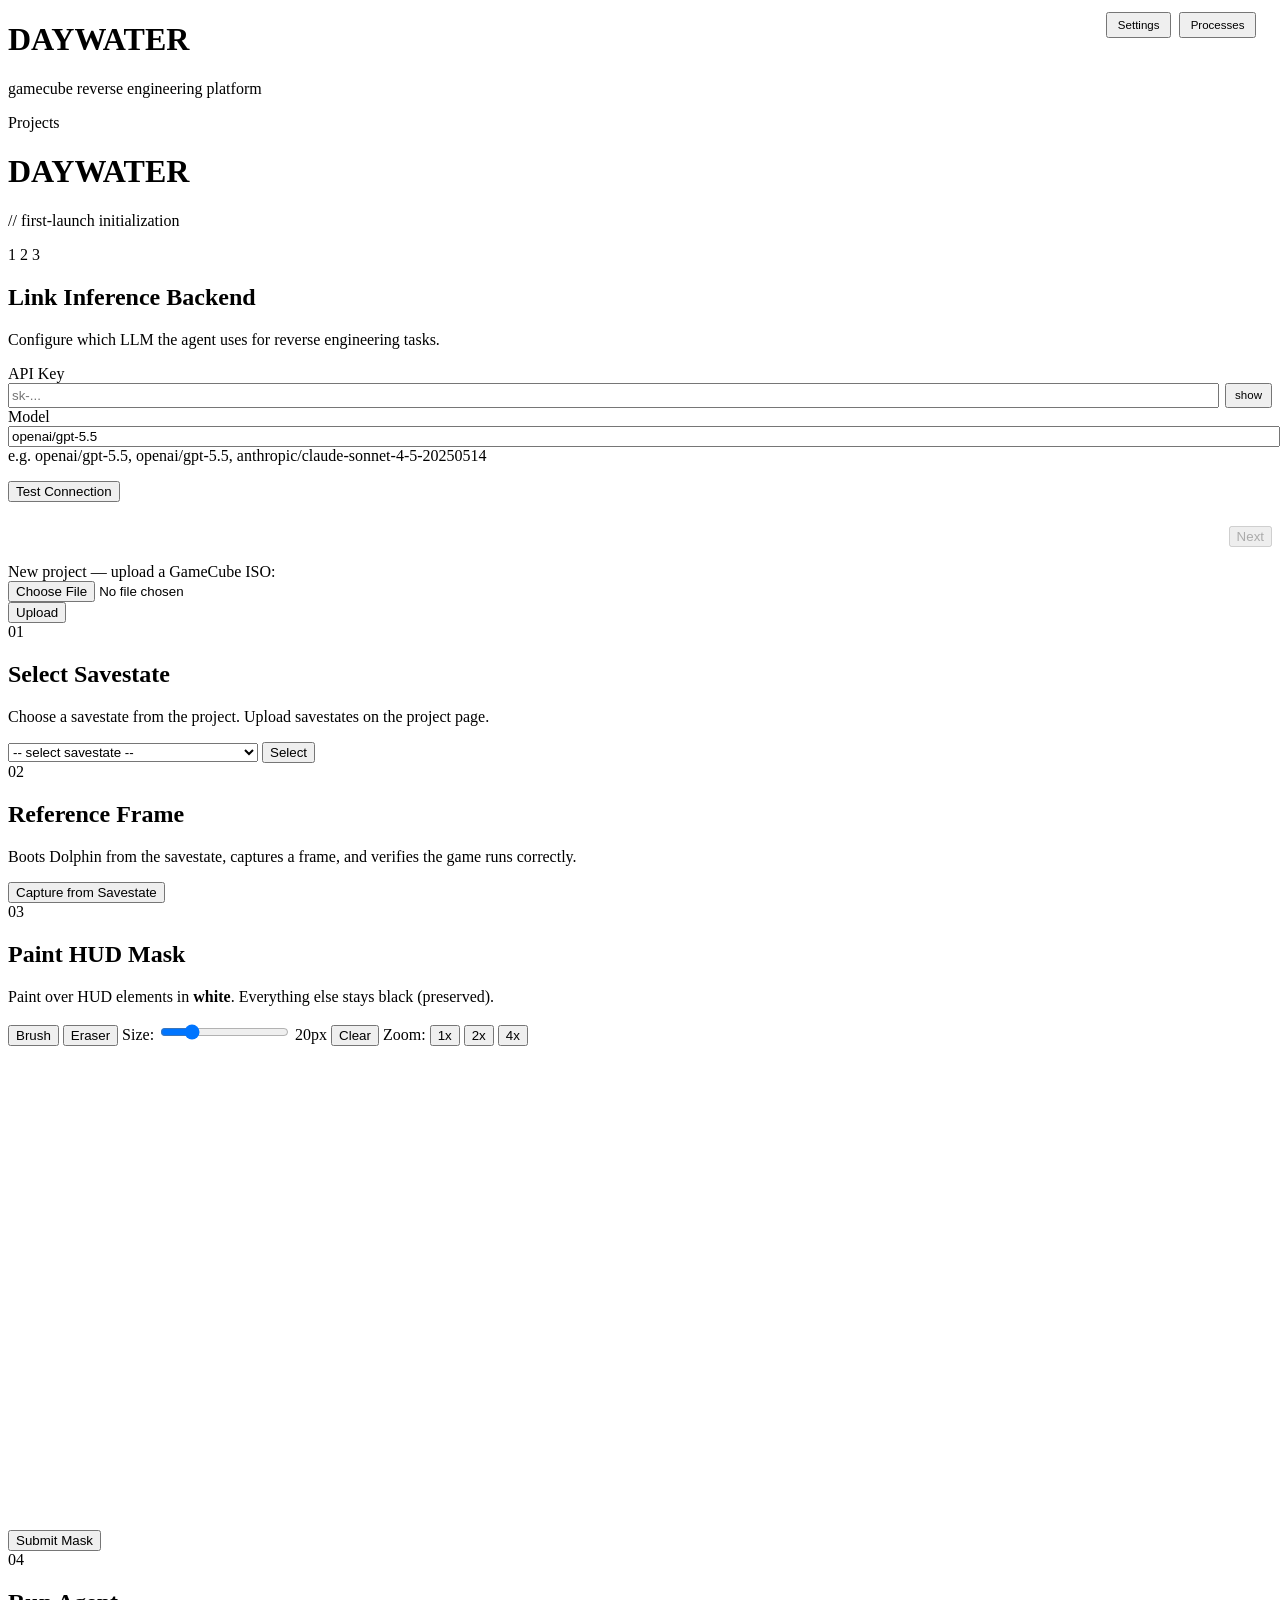
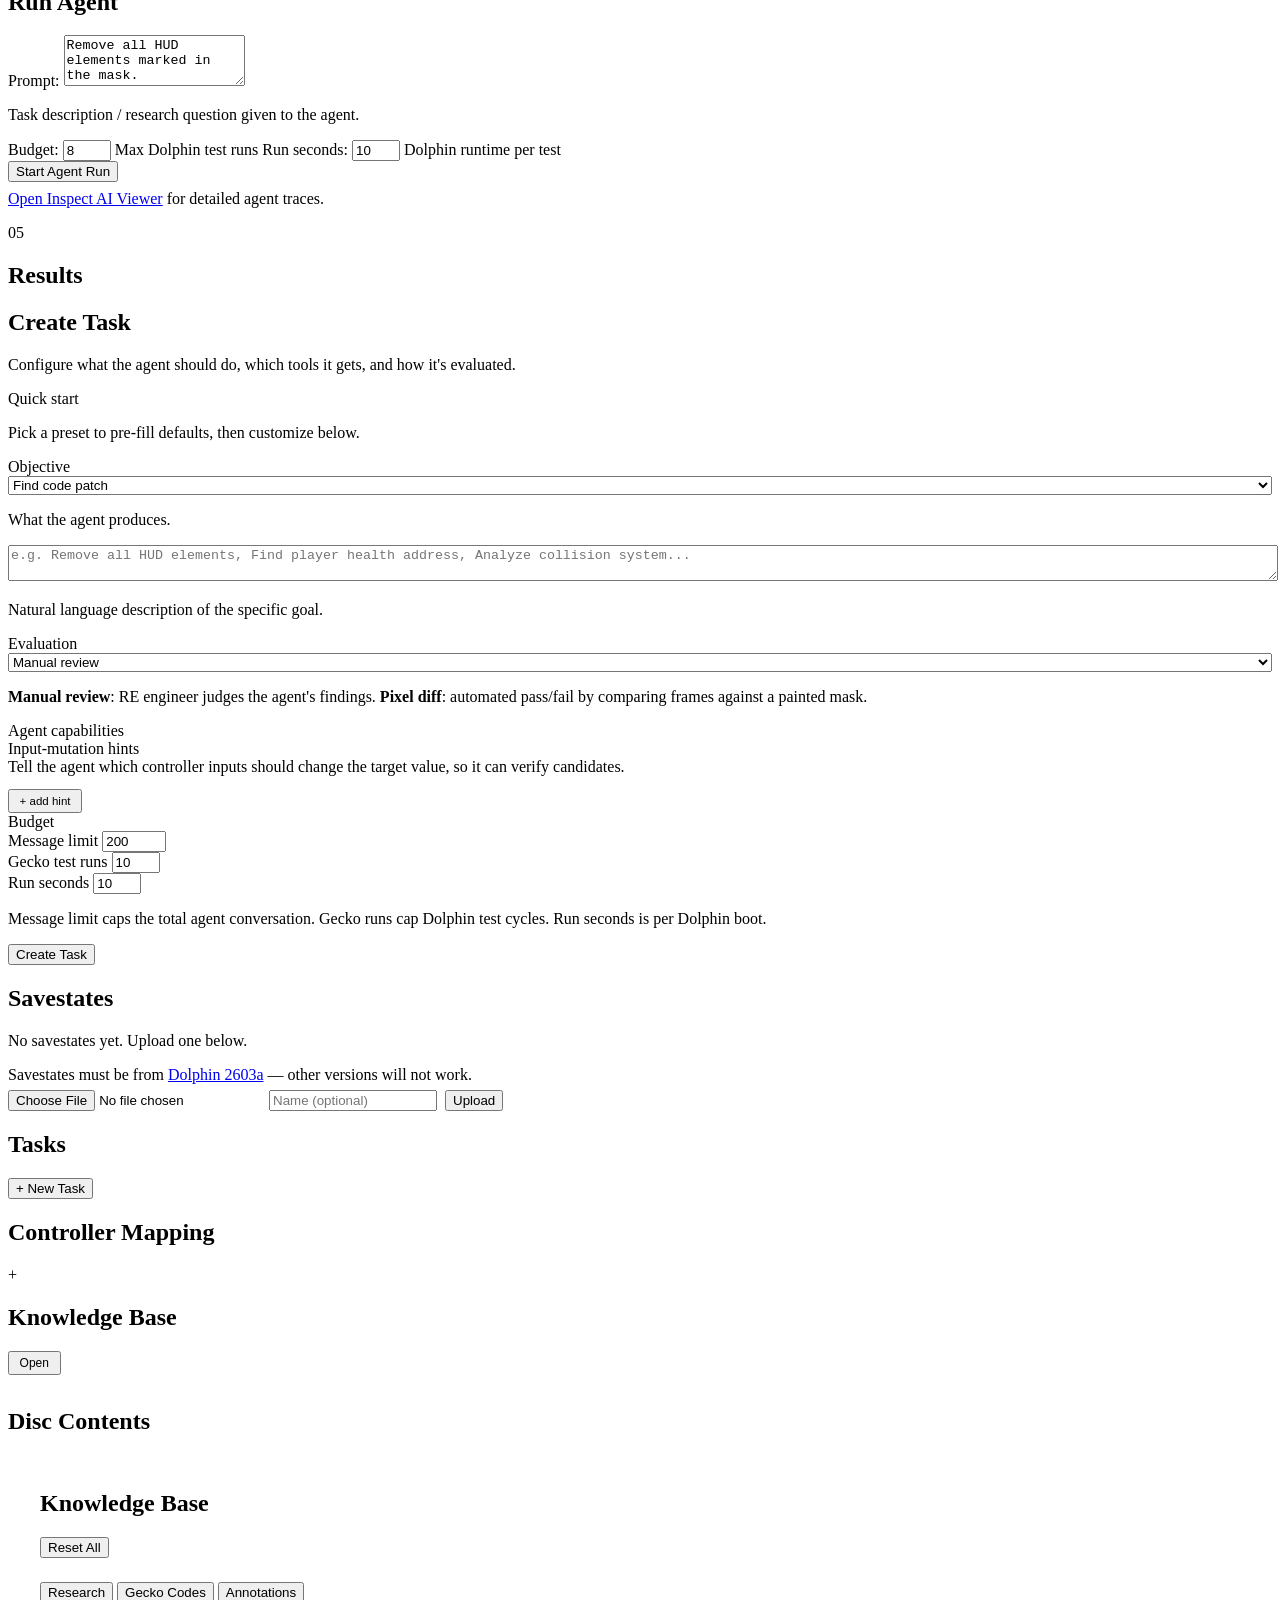
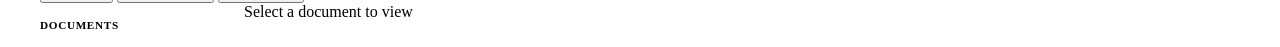
==== src/web/static/index.html @ fc5317c1 ":art: Make settings/processes globally accessible." ====
<!DOCTYPE html>
<html lang="en">
<head>
  <meta charset="UTF-8">
  <meta name="viewport" content="width=device-width, initial-scale=1.0">
  <title>DAYWATER</title>
  <link rel="stylesheet" href="/style.css">
</head>
<body>
  <!-- Global toolbar: always visible on all pages (z-index above fixed views) -->
  <div id="global-toolbar" style="position:fixed; top:0.75rem; right:1.5rem; z-index:200; display:flex; gap:0.5rem; align-items:center;">
    <div style="position:relative;">
      <button onclick="toggleSettingsPanel()" style="font-size:0.72rem; padding:0.3rem 0.6rem;">Settings</button>
      <div id="settings-panel" hidden style="position:absolute; right:0; top:100%; margin-top:0.5rem; width:380px; background:var(--surface); border:1px solid var(--border); padding:0.75rem; z-index:200; box-shadow:0 4px 12px rgba(0,0,0,0.4);">
        <div style="font-size:0.68rem; font-weight:600; color:var(--green-dim); text-transform:uppercase; letter-spacing:0.06em; margin-bottom:0.5rem;">Settings</div>
        <div style="margin-bottom:0.6rem;">
          <label style="font-size:0.75rem; display:block; margin-bottom:0.2rem;">OpenAI API Key</label>
          <div style="display:flex; gap:0.4rem;">
            <input type="password" id="settings-api-key" placeholder="sk-..." style="flex:1; font-family:inherit; font-size:0.78rem; background:var(--bg); color:var(--text); border:1px solid var(--border); padding:0.35rem 0.5rem;">
            <button onclick="toggleKeyVisibility()" id="key-vis-btn" style="font-size:0.68rem; padding:0.2rem 0.4rem;">show</button>
          </div>
          <div id="settings-key-status" style="font-size:0.68rem; color:var(--text-dim); margin-top:0.2rem;"></div>
        </div>
        <div style="margin-bottom:0.6rem;">
          <label style="font-size:0.75rem; display:block; margin-bottom:0.2rem;">Model</label>
          <input type="text" id="settings-model" placeholder="openai/gpt-5.5" style="width:100%; font-family:inherit; font-size:0.78rem; background:var(--bg); color:var(--text); border:1px solid var(--border); padding:0.35rem 0.5rem;">
          <div style="font-size:0.65rem; color:var(--text-dim); margin-top:0.15rem;">e.g. openai/gpt-5.5, anthropic/claude-sonnet-4-5-20250514</div>
        </div>
        <div style="display:flex; align-items:center; gap:0.5rem;">
          <button onclick="saveSettings()" style="font-size:0.72rem; padding:0.25rem 0.6rem;">Save</button>
          <span id="settings-saved" style="font-size:0.68rem; color:var(--green); margin-left:0.5rem;" hidden>saved</span>
          <span style="flex:1;"></span>
          <a href="#/setup" onclick="_setupComplete=true" style="font-size:0.65rem; color:var(--text-dim);">Re-run Setup</a>
        </div>
      </div>
    </div>
    <div style="position:relative;">
      <button onclick="toggleProcessPanel()" style="font-size:0.72rem; padding:0.3rem 0.6rem;">Processes</button>
      <div id="proc-panel" hidden style="position:absolute; right:0; top:100%; margin-top:0.5rem; width:420px; background:var(--surface); border:1px solid var(--border); padding:0.75rem; z-index:200; box-shadow:0 4px 12px rgba(0,0,0,0.4);">
        <div id="proc-list" style="font-size:0.78rem; max-height:300px; overflow-y:auto;"></div>
        <div style="margin-top:0.5rem; display:flex; gap:0.5rem;">
          <button onclick="refreshProcesses()" style="font-size:0.72rem; padding:0.2rem 0.5rem;">Refresh</button>
          <button onclick="killAllDolphins()" class="danger" style="font-size:0.72rem; padding:0.2rem 0.5rem;">Kill All</button>
        </div>
      </div>
    </div>
  </div>

  <header>
    <h1 style="cursor:pointer;" onclick="location.hash='#/'">DAYWATER</h1>
    <p class="subtitle">gamecube reverse engineering platform</p>
  </header>

  <main>
    <nav class="breadcrumb" id="breadcrumb"></nav>

    <!-- ═══════════════════════════════════════════════════════════════ -->
    <!-- VIEW: Setup Wizard                                             -->
    <!-- ═══════════════════════════════════════════════════════════════ -->
    <div id="view-setup" class="view">
      <div class="setup-container">
        <div class="setup-header">
          <h1 class="setup-title">DAYWATER</h1>
          <p class="setup-sub">// first-launch initialization</p>
        </div>

        <!-- Step indicators -->
        <div class="setup-steps-bar">
          <span class="setup-step-dot active" id="setup-dot-1">1</span>
          <span class="setup-step-line"></span>
          <span class="setup-step-dot" id="setup-dot-2">2</span>
          <span class="setup-step-line"></span>
          <span class="setup-step-dot" id="setup-dot-3">3</span>
        </div>

        <!-- Step 1: API Credentials -->
        <div id="setup-step-1" class="setup-step">
          <h2 class="setup-step-title">Link Inference Backend</h2>
          <p class="setup-step-desc">Configure which LLM the agent uses for reverse engineering tasks.</p>

          <div class="setup-field">
            <label class="setup-label">API Key</label>
            <div style="display:flex; gap:0.4rem;">
              <input type="password" id="setup-api-key" placeholder="sk-..." class="setup-input" style="flex:1;">
              <button onclick="toggleSetupKeyVis()" id="setup-key-vis" style="padding:0.3rem 0.5rem; font-size:0.72rem;">show</button>
            </div>
          </div>

          <div class="setup-field">
            <label class="setup-label">Model</label>
            <input type="text" id="setup-model" value="openai/gpt-5.5" class="setup-input" style="width:100%;">
            <span class="setup-field-hint">e.g. openai/gpt-5.5, openai/gpt-5.5, anthropic/claude-sonnet-4-5-20250514</span>
          </div>

          <div style="display:flex; gap:0.75rem; align-items:center; margin-top:1rem;">
            <button onclick="testSetupKey()" id="setup-test-btn">Test Connection</button>
            <span id="setup-test-result" class="setup-test-result"></span>
          </div>

          <div style="margin-top:1.5rem; display:flex; justify-content:flex-end;">
            <button onclick="goSetupStep(2)" id="setup-next-1" class="primary" disabled>Next</button>
          </div>
        </div>

        <!-- Step 2: Ghidra Initialization -->
        <div id="setup-step-2" class="setup-step" hidden>
          <h2 class="setup-step-title">Initialize Analysis Engine</h2>
          <p class="setup-step-desc">Start Ghidra's JVM and verify the analysis engine is ready. Watch the log below for progress.</p>

          <button onclick="startGhidraInit()" id="setup-ghidra-btn" class="primary" style="margin-bottom:0.75rem;">Initialize Ghidra</button>

          <div id="setup-ghidra-log" class="setup-terminal" hidden>
            <pre id="setup-ghidra-log-content"></pre>
          </div>

          <div id="setup-ghidra-progress" hidden style="margin-top:0.5rem;">
            <div class="progress-bar" style="height:3px;">
              <div class="progress-fill" id="setup-ghidra-progress-fill" style="width:0%;"></div>
            </div>
            <span id="setup-ghidra-phase" class="setup-phase-text"></span>
          </div>

          <div style="margin-top:1.5rem; display:flex; justify-content:flex-end;">
            <button onclick="goSetupStep(3)" id="setup-next-2" class="primary" disabled>Next</button>
          </div>
        </div>

        <!-- Step 3: Done -->
        <div id="setup-step-3" class="setup-step" hidden>
          <h2 class="setup-step-title">Ready</h2>
          <p class="setup-step-desc">Daywater is initialized. API key configured, Ghidra JVM running.</p>

          <div class="setup-done-summary">
            <div class="setup-done-row"><span class="setup-done-check">OK</span> API key configured</div>
            <div class="setup-done-row"><span class="setup-done-check">OK</span> Ghidra analysis engine initialized</div>
          </div>

          <button onclick="completeSetupWizard()" class="primary" style="margin-top:1.5rem; font-size:0.9rem; padding:0.5rem 2rem;">Enter Daywater</button>
        </div>
      </div>
    </div>

    <!-- ═══════════════════════════════════════════════════════════════ -->
    <!-- VIEW: Dashboard                                                -->
    <!-- ═══════════════════════════════════════════════════════════════ -->
    <div id="view-dashboard" class="view">
      <ul class="project-list" id="project-list"></ul>
      <div id="no-projects" class="empty-state" hidden>
        No projects yet. Upload an ISO to get started.
      </div>

      <div class="upload-form">
        <label>New project &mdash; upload a GameCube ISO:</label>
        <div class="file-pick">
          <input type="file" id="iso-input" accept=".iso,.nkit.iso,.rvz" onchange="onISOPicked(this)" />
          <span id="iso-filename" class="file-label"></span>
        </div>
        <button id="iso-upload-btn" onclick="uploadISO()">Upload</button>
        <div id="iso-progress" class="progress-bar" hidden>
          <div class="progress-fill"></div>
        </div>
        <div id="iso-progress-text" class="progress-text" hidden></div>
      </div>
    </div>

    <!-- ═══════════════════════════════════════════════════════════════ -->
    <!-- VIEW: Task wizard                                              -->
    <!-- ═══════════════════════════════════════════════════════════════ -->
    <div id="view-task" class="view">

      <!-- Step 1: Select Savestate -->
      <section id="step-savestate" class="step active">
        <div class="step-header">
          <span class="step-num">01</span>
          <h2>Select Savestate</h2>
          <span class="step-status" id="savestate-status"></span>
        </div>
        <div class="step-body">
          <p class="hint">Choose a savestate from the project. Upload savestates on the project page.</p>
          <select id="savestate-select" style="min-width:250px;">
            <option value="">-- select savestate --</option>
          </select>
          <button id="savestate-select-btn" onclick="selectSavestate()">Select</button>
          <div id="no-savestates-hint" class="hint" hidden style="color:var(--amber);">No savestates in this project. <a href="#" id="go-upload-savestate">Upload one first.</a></div>
        </div>
      </section>

      <!-- Step 2: Reference Frame -->
      <section id="step-screenshot" class="step locked">
        <div class="step-header">
          <span class="step-num">02</span>
          <h2>Reference Frame</h2>
          <span class="step-status" id="screenshot-status"></span>
        </div>
        <div class="step-body">
          <p class="hint">Boots Dolphin from the savestate, captures a frame, and verifies the game runs correctly.</p>
          <button onclick="captureFrame()" id="capture-btn">Capture from Savestate</button>
          <div id="capture-spinner" class="spinner" hidden>booting dolphin...</div>
        </div>
      </section>

      <!-- Step 3: Mask Painter -->
      <section id="step-mask" class="step locked">
        <div class="step-header">
          <span class="step-num">03</span>
          <h2>Paint HUD Mask</h2>
          <span class="step-status" id="mask-status"></span>
        </div>
        <div class="step-body">
          <p class="hint">Paint over HUD elements in <strong>white</strong>. Everything else stays black (preserved).</p>
          <div class="mask-toolbar">
            <button id="brush-btn" class="tool-btn active" onclick="setTool('brush')">Brush</button>
            <button id="eraser-btn" class="tool-btn" onclick="setTool('eraser')">Eraser</button>
            <label>Size: <input type="range" id="brush-size" min="4" max="80" value="20" oninput="updateBrushSize(this.value)"> <span id="brush-size-label">20</span>px</label>
            <button onclick="maskClear()">Clear</button>
            <span class="spacer"></span>
            <label>Zoom: </label>
            <button onclick="setZoom(1)" class="zoom-btn active" data-zoom="1">1x</button>
            <button onclick="setZoom(2)" class="zoom-btn" data-zoom="2">2x</button>
            <button onclick="setZoom(4)" class="zoom-btn" data-zoom="4">4x</button>
          </div>
          <div id="canvas-container">
            <canvas id="mask-canvas" width="640" height="480"></canvas>
          </div>
          <button id="submit-mask-btn" onclick="submitMask()">Submit Mask</button>
        </div>
      </section>

      <!-- Step 4: Run Agent -->
      <section id="step-run" class="step locked">
        <div class="step-header">
          <span class="step-num">04</span>
          <h2>Run Agent</h2>
          <span class="step-status" id="run-status"></span>
        </div>
        <div class="step-body">
          <div class="config-panel">
            <label>Prompt: <textarea id="hint-input" rows="3">Remove all HUD elements marked in the mask.</textarea></label>
            <p class="hint">Task description / research question given to the agent.</p>
            <div id="noclip-fields" hidden>
              <label>Objective: <textarea id="noclip-objective" rows="2">Create a Gecko code that enables noclip / freecam — the player must be able to fly freely in all three axes.</textarea></label>
              <p class="hint">What the agent should achieve. Game-specific context goes here.</p>
              <label>Expected controls: <textarea id="noclip-controls" rows="2">Look-direction flight: looking up + walking forward = fly upward. Or: dedicated L/R triggers for ascend/descend.</textarea></label>
              <p class="hint">Describe what noclip controls might look like in this game. Helps the agent understand the target behavior.</p>
            </div>
            <div class="config-row">
              <label>Budget: <input type="number" id="budget-input" value="8" min="1" max="20">
                <span class="field-hint">Max Dolphin test runs</span>
              </label>
              <label>Run seconds: <input type="number" id="run-seconds-input" value="10" min="5" max="60">
                <span class="field-hint">Dolphin runtime per test</span>
              </label>
            </div>
          </div>
          <button id="run-btn" onclick="startRun()" class="primary">Start Agent Run</button>
          <p class="hint" style="margin-top: 0.5rem;">
            <a id="inspect-link-inline" href="#" target="_blank">Open Inspect AI Viewer</a> for detailed agent traces.
          </p>
          <div id="event-log" hidden>
            <h3>Agent Log</h3>
            <pre id="event-log-content"></pre>
          </div>
        </div>
      </section>

      <!-- Step 5: Results -->
      <section id="step-results" class="step locked">
        <div class="step-header">
          <span class="step-num">05</span>
          <h2>Results</h2>
        </div>
        <div class="step-body">
          <div id="result-verdict" class="verdict"></div>
          <div id="result-details"></div>
          <pre id="result-gecko"></pre>
          <div class="btn-group">
            <button id="download-gecko-btn" onclick="downloadGecko()" hidden>Download Gecko Code</button>
            <a id="inspect-link" href="/inspect" target="_blank" hidden>Open Inspect AI Viewer</a>
          </div>
          <div id="result-frame-container" hidden>
            <h3>Result Frame</h3>
            <img id="result-frame" />
          </div>
        </div>
      </section>
    </div>
  </main>

  <!-- ═══════════════════════════════════════════════════════════════ -->
  <!-- VIEW: New Task Creator                                         -->
  <!-- ═══════════════════════════════════════════════════════════════ -->
  <div id="view-new-task" class="view">
    <nav class="breadcrumb" id="new-task-breadcrumb"></nav>
    <div class="ntc">
      <h2>Create Task</h2>
      <p class="ntc-subtitle">Configure what the agent should do, which tools it gets, and how it's evaluated.</p>

      <!-- Presets -->
      <div class="ntc-section">
        <span class="ntc-label">Quick start</span>
        <div class="preset-row" id="preset-buttons"></div>
        <p class="ntc-hint">Pick a preset to pre-fill defaults, then customize below.</p>
      </div>

      <!-- Goal + Target -->
      <div class="ntc-section">
        <span class="ntc-label">Objective</span>
        <div class="ntc-obj-row">
          <div>
            <select id="nt-goal-type" onchange="onGoalTypeChange()" style="width:100%;">
              <option value="find_code_patch">Find code patch</option>
              <option value="find_ram_address">Find RAM address</option>
              <option value="static_research">Static research</option>
            </select>
            <p class="ntc-hint">What the agent produces.</p>
          </div>
          <div>
            <textarea id="nt-target" rows="2" style="width:100%;" placeholder="e.g. Remove all HUD elements, Find player health address, Analyze collision system..."></textarea>
            <p class="ntc-hint">Natural language description of the specific goal.</p>
          </div>
        </div>
      </div>

      <!-- Evaluation -->
      <div class="ntc-section">
        <span class="ntc-label">Evaluation</span>
        <select id="nt-evaluation" onchange="syncCapabilities()" style="width:100%;">
          <option value="manual_review">Manual review</option>
          <option value="pixel_diff_mask">Pixel diff mask</option>
        </select>
        <p class="ntc-hint">
          <strong>Manual review</strong>: RE engineer judges the agent's findings.
          <strong>Pixel diff</strong>: automated pass/fail by comparing frames against a painted mask.
        </p>
      </div>

      <!-- Capabilities -->
      <div class="ntc-section">
        <span class="ntc-label">Agent capabilities</span>
        <div class="cap-grid" id="nt-capabilities"></div>
      </div>

      <!-- Input Mutation Hints -->
      <div class="ntc-section" id="nt-hints-section">
        <span class="ntc-label">Input-mutation hints</span>
        <p class="ntc-hint" style="margin-top:0; margin-bottom:0.5rem;">Tell the agent which controller inputs should change the target value, so it can verify candidates.</p>
        <div id="nt-hints-list"></div>
        <button onclick="addHintRow()" style="font-size:0.72rem; padding:0.25rem 0.6rem; margin-top:0.3rem;">+ add hint</button>
      </div>

      <!-- Budget -->
      <div class="ntc-section">
        <span class="ntc-label">Budget</span>
        <div class="budget-row">
          <div class="budget-field">
            <label>Message limit</label>
            <input type="number" id="nt-message-limit" value="200" min="50" max="1000">
          </div>
          <div class="budget-field">
            <label>Gecko test runs</label>
            <input type="number" id="nt-max-gecko" value="10" min="1" max="30">
          </div>
          <div class="budget-field">
            <label>Run seconds</label>
            <input type="number" id="nt-run-seconds" value="10" min="5" max="60">
          </div>
        </div>
        <p class="ntc-hint">Message limit caps the total agent conversation. Gecko runs cap Dolphin test cycles. Run seconds is per Dolphin boot.</p>
      </div>

      <!-- Errors + Submit -->
      <div id="nt-errors" style="color:var(--red); font-size:0.8rem; margin-bottom:0.5rem;" hidden></div>
      <button onclick="submitNewTask()" class="primary">Create Task</button>
    </div>
  </div>

  <!-- Project detail: full-page split layout -->
  <div id="view-project" class="view proj-page">
    <div class="proj-topbar">
      <nav class="breadcrumb" id="proj-breadcrumb"></nav>
      <div class="proj-info-row" id="project-info"></div>
      <div id="project-survey-status" class="proj-survey" hidden></div>
    </div>

    <div class="proj-columns">
      <!-- LEFT: Savestates -->
      <div class="proj-left">
        <div class="proj-panel-header">
          <h2>Savestates</h2>
        </div>

        <div class="proj-panel-body">
          <ul class="savestate-list" id="savestate-list"></ul>
          <div id="no-savestates" class="empty-state-sm">
            No savestates yet. Upload one below.
          </div>

          <!-- Savestate detail -->
          <div id="savestate-detail" class="ss-detail" hidden>
            <div class="ss-detail-top">
              <div class="ss-detail-meta">
                <div class="row"><span class="label">Name</span><input type="text" id="ss-detail-name" style="width:100%;" /></div>
                <div class="row" style="align-items:start;"><span class="label">Notes</span><textarea id="ss-detail-notes" rows="3" style="width:100%;"></textarea></div>
                <button onclick="saveSavestateNotes()" style="margin-top:0.5rem;">Save Notes</button>
              </div>
              <div class="ss-detail-screenshot">
                <img id="ss-detail-screenshot" style="max-width:280px; max-height:210px; border:1px solid var(--border); display:none;" />
                <button onclick="renderSavestateScreenshot()" id="ss-screenshot-btn">Render Screenshot</button>
                <div id="ss-screenshot-spinner" class="spinner" hidden>booting dolphin...</div>
              </div>
            </div>
            <span id="ss-detail-id" hidden></span>

            <div id="ss-findings-section" style="margin-top:0.75rem;" hidden>
              <div style="display:flex; align-items:center; gap:0.5rem; margin-bottom:0.4rem;">
                <h3 style="font-size:0.78rem; color:var(--text-dim); text-transform:uppercase; letter-spacing:0.06em; margin:0;">Findings</h3>
                <button class="danger" style="padding:0.1rem 0.4rem; font-size:0.65rem;" onclick="clearSavestateFindings()">Clear All</button>
              </div>
              <table class="kb-table" id="ss-findings-table"></table>
            </div>
            <div id="ss-no-findings" style="margin-top:0.5rem; color:var(--text-dim); font-size:0.78rem;">No findings for this savestate.</div>
          </div>

          <div class="ss-upload">
            <p class="hint" style="margin-bottom:0.4rem;">Savestates must be from <a href="https://dolphin-emu.org/download/release/2603a/" target="_blank">Dolphin 2603a</a> — other versions will not work.</p>
            <div style="display:flex; gap:0.5rem; align-items:center; flex-wrap:wrap;">
              <input type="file" id="savestate-file-input" accept=".s01,.s02,.s03,.s04,.s05,.s06,.s07,.s08,.sav" />
              <input type="text" id="savestate-name-input" placeholder="Name (optional)" style="width:160px;" />
              <button onclick="uploadProjectSavestate()">Upload</button>
            </div>
          </div>
        </div>
      </div>

      <!-- RIGHT: Tasks + Controller Mapping + KB -->
      <div class="proj-right">
        <div class="proj-panel-header">
          <h2>Tasks</h2>
          <button onclick="location.hash=`#/project/${currentProjectId}/new-task`">+ New Task</button>
        </div>

        <div class="proj-panel-body">
          <ul class="task-list" id="task-list"></ul>
          <div id="no-tasks" class="empty-state-sm" hidden>
            No tasks yet.
          </div>

          <!-- Controller Mapping (collapsible) -->
          <div class="proj-section">
            <div class="proj-section-header" onclick="toggleSection('ctrl-map-content')">
              <h2>Controller Mapping</h2>
              <span class="toggle-icon" id="ctrl-map-content-icon">+</span>
            </div>
            <div id="ctrl-map-content" class="proj-section-body" hidden>
              <p class="hint" style="margin-bottom:0.5rem;">What each GC input does in this game. Used by runtime tasks.</p>
              <div class="ctrl-map-grid" id="ctrl-map-grid"></div>
              <button onclick="saveControllerMapping()" style="margin-top:0.5rem;">Save Mapping</button>
            </div>
          </div>

          <!-- Knowledge Base -->
          <div class="proj-section">
            <div class="proj-section-header">
              <h2>Knowledge Base</h2>
              <button onclick="location.hash=`#/project/${currentProjectId}/knowledge`" style="padding:0.2rem 0.6rem; font-size:0.75rem;">Open</button>
            </div>
            <div id="kb-summary" style="padding:0.4rem 0; font-size:0.8rem; color:var(--text-dim);"></div>
          </div>

          <!-- Disc Contents (always visible) -->
          <div class="proj-section">
            <div class="proj-section-header">
              <h2>Disc Contents</h2>
            </div>
            <div id="disc-contents" class="proj-section-body">
              <div id="disc-summary" style="font-size:0.78rem; color:var(--text-dim); margin-bottom:0.6rem;"></div>
              <div id="disc-tree" class="dc-tree"></div>
            </div>
          </div>

        </div>
      </div>
    </div>
  </div>

  <!-- Knowledge Base: outside <main> to fill full viewport -->
  <div id="view-knowledge" class="view">
    <div style="padding:1rem 1.5rem 0.75rem 2rem; border-bottom:1px solid var(--border); flex-shrink:0;">
      <nav class="breadcrumb" id="kb-breadcrumb"></nav>
      <div class="section-header">
        <h2>Knowledge Base</h2>
        <button class="danger" id="kb-reset-btn" onclick="resetKnowledge()">Reset All</button>
      </div>
    </div>

    <div style="padding:0.75rem 1.5rem 0 2rem; flex-shrink:0; border-bottom:1px solid var(--border);">
      <button class="kb-tab active" onclick="switchKbTab('research')" id="kb-tab-research">Research</button>
      <button class="kb-tab" onclick="switchKbTab('gecko-codes')" id="kb-tab-gecko-codes">Gecko Codes</button>
      <button class="kb-tab" onclick="switchKbTab('annotations')" id="kb-tab-annotations">Annotations</button>
    </div>

    <div id="kb-panel-research" class="kb-panel">
      <div style="display:flex; flex-direction:row; height:100%; overflow:hidden; margin:0 1rem;">
        <div style="width:220px; min-width:220px; border-right:1px solid var(--border); background:var(--surface); overflow-y:auto; flex-shrink:0; padding-top:0.5rem;">
          <div style="padding:0.5rem 1rem; font-size:0.7rem; font-weight:600; color:var(--text-dim); text-transform:uppercase; letter-spacing:0.06em; border-bottom:1px solid var(--border); background:var(--bg);">Documents</div>
          <div id="kb-file-list"></div>
        </div>
        <div style="flex:1; min-width:0; display:flex; flex-direction:column; overflow:hidden;">
          <div id="kb-doc-empty" class="kb-content-empty">Select a document to view</div>
          <div id="kb-doc-view" style="display:none; flex-direction:column; height:100%; overflow:hidden;">
            <div style="padding:0.6rem 1.5rem; border-bottom:1px solid var(--border); background:var(--surface);">
              <span id="kb-doc-name" class="kb-doc-name"></span>
            </div>
            <div id="kb-doc-content" style="flex:1; padding:1.2rem 2rem; font-size:0.82rem; color:var(--text); overflow-y:auto; white-space:pre-wrap; word-wrap:break-word; overflow-wrap:break-word; line-height:1.7; margin:0; background:var(--bg); font-family:inherit;"></div>
          </div>
        </div>
      </div>
    </div>

    <div id="kb-panel-gecko-codes" class="kb-panel" hidden>
      <div style="display:flex; flex-direction:row; height:100%; overflow:hidden; margin:0 1rem;">
        <div style="width:220px; min-width:220px; border-right:1px solid var(--border); background:var(--surface); overflow-y:auto; flex-shrink:0; padding-top:0.5rem;">
          <div style="padding:0.5rem 1rem; font-size:0.7rem; font-weight:600; color:var(--text-dim); text-transform:uppercase; letter-spacing:0.06em; border-bottom:1px solid var(--border); background:var(--bg);">Saved Codes</div>
          <div id="gcc-file-list"></div>
        </div>
        <div style="flex:1; min-width:0; display:flex; flex-direction:column; overflow:hidden;">
          <div id="gcc-empty" class="kb-content-empty">Select a Gecko code to view</div>
          <div id="gcc-view" style="display:none; flex-direction:column; height:100%; overflow:hidden;">
            <div style="padding:0.6rem 1.5rem; border-bottom:1px solid var(--border); background:var(--surface);">
              <span id="gcc-name" class="kb-doc-name"></span>
            </div>
            <div id="gcc-description" style="padding:0.8rem 1.5rem; font-size:0.82rem; color:var(--text); border-bottom:1px solid var(--border); background:var(--surface); line-height:1.6; white-space:pre-wrap;"></div>
            <div id="gcc-content" style="flex:1; padding:1.2rem 2rem; font-size:0.82rem; color:var(--text); overflow-y:auto; white-space:pre; word-wrap:break-word; line-height:1.7; background:var(--bg); font-family:'Fira Code',monospace;"></div>
          </div>
        </div>
      </div>
    </div>

    <div id="kb-panel-annotations" class="kb-panel" hidden>
      <div style="padding: 1.5rem;">
        <div id="kb-findings" class="kb-section" hidden>
          <h3 class="kb-heading">Findings</h3>
          <table class="kb-table" id="kb-findings-table"></table>
        </div>
        <div id="kb-renames" class="kb-section" hidden>
          <h3 class="kb-heading">Function Renames</h3>
          <table class="kb-table" id="kb-renames-table"></table>
        </div>
        <div id="kb-notes" class="kb-section" hidden>
          <h3 class="kb-heading">Notes</h3>
          <table class="kb-table" id="kb-notes-table"></table>
        </div>
        <div id="kb-annotations-empty" class="empty-state">No annotations yet.</div>
      </div>
    </div>
  </div>

  <script src="/mask-painter.js"></script>
  <script>
    // ── State ──────────────────────────────────────────────────────── //
    let currentProjectId = null;
    let currentTaskId = null;
    let eventSource = null;
    let surveyComplete = false;
    let maskSubmitted = false;
    const inspectUrl = 'http://' + window.location.hostname + ':7575';

    document.querySelectorAll('#inspect-link-inline, #inspect-link').forEach(el => {
      el.href = inspectUrl;
    });

    // ── Router ─────────────────────────────────────────────────────── //

    let _setupComplete = null; // null = not checked yet

    function router() {
      const hash = location.hash || '#/';
      document.querySelectorAll('.view').forEach(v => v.classList.remove('active'));

      // Force setup wizard if not completed
      if (_setupComplete === false && hash !== '#/setup') {
        location.hash = '#/setup';
        return;
      }

      if (hash === '#/setup') {
        document.getElementById('view-setup').classList.add('active');
        return;
      }

      const projectMatch = hash.match(/^#\/project\/([a-f0-9]+)$/);
      const taskMatch = hash.match(/^#\/project\/([a-f0-9]+)\/task\/([a-f0-9]+)$/);
      const knowledgeMatch = hash.match(/^#\/project\/([a-f0-9]+)\/knowledge$/);
      const newTaskMatch = hash.match(/^#\/project\/([a-f0-9]+)\/new-task$/);

      if (newTaskMatch) {
        currentProjectId = newTaskMatch[1];
        currentTaskId = null;
        document.getElementById('view-new-task').classList.add('active');
        loadNewTaskPage();
      } else if (taskMatch) {
        currentProjectId = taskMatch[1];
        currentTaskId = taskMatch[2];
        document.getElementById('view-task').classList.add('active');
        loadTask();
      } else if (knowledgeMatch) {
        currentProjectId = knowledgeMatch[1];
        currentTaskId = null;
        document.getElementById('view-knowledge').classList.add('active');
        loadKnowledgePage();
      } else if (projectMatch) {
        currentProjectId = projectMatch[1];
        currentTaskId = null;
        document.getElementById('view-project').classList.add('active');
        loadProject();
      } else {
        currentProjectId = null;
        currentTaskId = null;
        document.getElementById('view-dashboard').classList.add('active');
        loadDashboard();
      }
    }

    window.addEventListener('hashchange', router);

    // ── Helpers ─────────────────────────────────────────────────────── //

    function setBreadcrumb(parts) {
      const el = document.getElementById('breadcrumb');
      el.innerHTML = parts.map((p, i) => {
        if (i < parts.length - 1) {
          return `<a href="${p.href}">${p.text}</a><span class="sep">/</span>`;
        }
        return `<span>${p.text}</span>`;
      }).join('');
    }

    function unlockStep(id) {
      const el = document.getElementById(id);
      el.classList.remove('locked');
      el.classList.add('active');
    }

    function completeStep(id, text) {
      const el = document.getElementById(id);
      el.classList.add('completed');
      const status = el.querySelector('.step-status');
      if (status && text) status.textContent = text;
    }

    function freezeTask() {
      // Make all interactive elements in the task view read-only
      document.querySelectorAll('#view-task button:not(.danger)').forEach(el => {
        if (el.closest('#step-results')) return; // keep result buttons
        if (el.closest('.breadcrumb')) return;
        if (el.textContent.trim() === 'Open') return; // keep KB link
        el.hidden = true;
      });
      document.querySelectorAll('#view-task input, #view-task textarea, #view-task select').forEach(el => {
        el.disabled = true;
      });
      document.querySelectorAll('#view-task .mask-toolbar').forEach(el => el.hidden = true);
      if (typeof setMaskReadOnly === 'function') setMaskReadOnly(true);
    }

    function resetSteps() {
      document.querySelectorAll('#view-task .step').forEach(s => {
        s.classList.remove('completed', 'active');
        s.classList.add('locked');
        const st = s.querySelector('.step-status');
        if (st) st.textContent = '';
      });
      // Reset noclip field visibility
      document.getElementById('noclip-fields').hidden = true;
      const hintLabel = document.getElementById('hint-input').parentElement;
      hintLabel.hidden = false;
      hintLabel.nextElementSibling.hidden = false;
      // Reset step visibility
      document.getElementById('step-savestate').hidden = false;
      document.getElementById('step-screenshot').hidden = false;
      document.getElementById('step-mask').hidden = false;
      surveyComplete = false;
      maskSubmitted = false;
    }

    async function api(method, path, body, isFile) {
      const opts = { method };
      if (isFile) {
        opts.body = body;
      } else if (body) {
        opts.headers = { 'Content-Type': 'application/json' };
        opts.body = JSON.stringify(body);
      }
      const res = await fetch(path, opts);
      if (!res.ok) {
        const err = await res.json().catch(() => ({ detail: res.statusText }));
        throw new Error(err.detail || JSON.stringify(err));
      }
      return res.json();
    }

    function timeAgo(ts) {
      const d = Date.now() / 1000 - ts;
      if (d < 60) return 'just now';
      if (d < 3600) return Math.floor(d / 60) + 'm ago';
      if (d < 86400) return Math.floor(d / 3600) + 'h ago';
      return Math.floor(d / 86400) + 'd ago';
    }

    // ── Dashboard ──────────────────────────────────────────────────── //

    async function loadDashboard() {
      setBreadcrumb([{ text: 'Projects', href: '#/' }]);

      try {
        const projects = await api('GET', '/api/projects');
        const list = document.getElementById('project-list');
        const empty = document.getElementById('no-projects');

        if (!projects.length) {
          list.innerHTML = '';
          empty.hidden = false;
          return;
        }

        empty.hidden = true;
        list.innerHTML = projects.map(p => {
          const survey = p.survey_complete
            ? `<span class="status-tag ready">${p.survey_binaries_done} binaries</span>`
            : `<span class="status-tag analyzing">analyzing...</span>`;
          return `<li onclick="location.hash='#/project/${p.project_id}'" style="cursor:pointer;">
            <span class="cursor">&gt;</span>
            <span class="game-id">${p.name || p.game_id || '...'}</span>
            <span class="meta">${p.iso_sha1 ? p.iso_sha1.slice(0, 8) : ''} &middot; ${timeAgo(p.created_at)}</span>
            ${survey}
            <button class="danger delete-btn" onclick="event.stopPropagation(); deleteProject('${p.project_id}')">x</button>
          </li>`;
        }).join('');
      } catch (e) {
        console.error('Failed to load projects:', e);
      }
    }

    async function deleteProject(pid) {
      if (!confirm('Delete this project and all its tasks?')) return;
      try {
        await api('DELETE', `/api/projects/${pid}`);
        loadDashboard();
      } catch (e) {
        alert('Delete failed: ' + e.message);
      }
    }

    async function deleteTask(tid) {
      if (!confirm('Delete this task?')) return;
      try {
        await api('DELETE', `/api/projects/${currentProjectId}/tasks/${tid}`);
        loadProject();
      } catch (e) {
        alert('Delete failed: ' + e.message);
      }
    }

    // ── ISO Upload (creates project) ───────────────────────────────── //

    function onISOPicked(input) {
      const label = document.getElementById('iso-filename');
      if (input.files.length) {
        const f = input.files[0];
        label.textContent = `${f.name} (${(f.size / 1e6).toFixed(0)} MB)`;
      } else {
        label.textContent = '';
      }
    }

    async function uploadISO() {
      const input = document.getElementById('iso-input');
      if (!input.files.length) return alert('Select an ISO file first');

      const file = input.files[0];

      // Create project.
      const { project_id } = await api('POST', '/api/projects');

      const form = new FormData();
      form.append('file', file);

      const btn = document.getElementById('iso-upload-btn');
      btn.disabled = true;

      const progress = document.getElementById('iso-progress');
      const progressText = document.getElementById('iso-progress-text');
      progress.hidden = false;
      progressText.hidden = false;

      try {
        await new Promise((resolve, reject) => {
          const xhr = new XMLHttpRequest();
          xhr.open('POST', `/api/projects/${project_id}/upload/iso`);

          xhr.upload.onprogress = (e) => {
            if (e.lengthComputable) {
              const pct = (e.loaded / e.total) * 100;
              progress.querySelector('.progress-fill').style.width = pct + '%';
              const mb = (e.loaded / 1e6).toFixed(0);
              const total = (e.total / 1e6).toFixed(0);
              progressText.textContent = `uploading: ${mb} / ${total} MB (${pct.toFixed(0)}%)`;
            }
          };
          xhr.upload.onload = () => {
            progress.querySelector('.progress-fill').style.width = '100%';
            progressText.textContent = 'hashing ISO (SHA-1)...';
            progressText.classList.add('spinner');
          };
          xhr.onload = () => {
            if (xhr.status >= 200 && xhr.status < 300) {
              resolve(JSON.parse(xhr.responseText));
            } else {
              reject(new Error(xhr.responseText));
            }
          };
          xhr.onerror = () => reject(new Error('Upload failed'));
          xhr.send(form);
        });

        // Navigate to the new project.
        location.hash = `#/project/${project_id}`;
      } catch (e) {
        alert('ISO upload failed: ' + e.message);
        progressText.textContent = 'upload failed';
      } finally {
        btn.disabled = false;
        progress.hidden = true;
        progressText.hidden = true;
        progress.querySelector('.progress-fill').style.width = '0%';
        input.value = '';
        document.getElementById('iso-filename').textContent = '';
      }
    }

    // ── Project detail ─────────────────────────────────────────────── //

    async function loadProject() {
      _discContentsLoaded = false;
      // Close any SSE stream from a previous project's survey
      if (_surveyES) { _surveyES.close(); _surveyES = null; }
      const surveyEl = document.getElementById('project-survey-status');
      if (surveyEl) { surveyEl.hidden = true; surveyEl.innerHTML = ''; }
      // Clear stale disc contents from previous project (will be reloaded)
      const dcTree = document.getElementById('disc-tree');
      if (dcTree) { dcTree.innerHTML = ''; }
      // Use the project-local breadcrumb
      const projBc = document.getElementById('proj-breadcrumb');
      projBc.innerHTML = [
        { text: 'Projects', href: '#/' },
        { text: '...', href: `#/project/${currentProjectId}` },
      ].map((p, i, arr) => {
        if (i < arr.length - 1) return `<a href="${p.href}">${p.text}</a><span class="sep">/</span>`;
        return `<span>${p.text}</span>`;
      }).join('');

      try {
        const p = await api('GET', `/api/projects/${currentProjectId}`);

        projBc.innerHTML = [
          { text: 'Projects', href: '#/' },
          { text: p.name || p.game_id || currentProjectId, href: `#/project/${currentProjectId}` },
        ].map((part, i, arr) => {
          if (i < arr.length - 1) return `<a href="${part.href}">${part.text}</a><span class="sep">/</span>`;
          return `<span>${part.text}</span>`;
        }).join('');

        const info = document.getElementById('project-info');
        const surveyText = p.survey_complete
          ? `<span class="proj-tag green">${p.survey_binaries_done} binaries</span>`
          : `<span class="proj-tag amber">analyzing ${p.survey_binaries_done || 0}/${p.survey_binaries_total || '?'}</span>`;

        const displayName = p.name || p.game_id;
        info.innerHTML = `
          <span class="proj-game-id proj-name-editable" onclick="editProjectName(this)" title="Click to rename">${displayName}</span>
          <span class="proj-meta">${p.game_id}</span>
          <span class="proj-meta">${p.iso_sha1 ? p.iso_sha1.slice(0, 12) : ''}</span>
          <span class="proj-meta">${p.iso_size ? (p.iso_size / 1e6).toFixed(0) + ' MB' : ''}</span>
          ${surveyText}
        `;

        // Poll survey if not complete.
        if (!p.survey_complete) {
          pollProjectSurvey();
        }

        // Load savestates.
        loadSavestates();

        // Load disc contents (always visible).
        loadDiscContents();

        // Load controller mapping.
        loadControllerMapping();

        // Load tasks.
        const tasks = await api('GET', `/api/projects/${currentProjectId}/tasks`);
        const list = document.getElementById('task-list');
        const empty = document.getElementById('no-tasks');

        if (!tasks.length) {
          list.innerHTML = '';
          empty.hidden = false;
          return;
        }

        empty.hidden = true;
        list.innerHTML = tasks.map(t => {
          let verdict = '';
          if (t.result_verdict === 'PASS') verdict = '<span class="verdict-pass">PASS</span>';
          else if (t.result_verdict === 'FAIL') verdict = '<span class="verdict-fail">FAIL</span>';
          const taskLabel = (t.preset || t.goal_type || 'task').replace(/_/g, ' ');
          return `<li onclick="location.hash='#/project/${currentProjectId}/task/${t.task_id}'">
            <span class="cursor">&gt;</span>
            <span class="task-type">${taskLabel}</span>
            <span class="task-state">${t.state}</span>
            <span class="task-time">${timeAgo(t.created_at)}</span>
            ${verdict}
            <button class="danger delete-btn" onclick="event.stopPropagation(); deleteTask('${t.task_id}')">x</button>
          </li>`;
        }).join('');

        // Show KB summary
        try {
          const kb = await api('GET', `/api/projects/${currentProjectId}/knowledge`);
          const res = await api('GET', `/api/projects/${currentProjectId}/research`);
          const gcc = await api('GET', `/api/projects/${currentProjectId}/gecko-codes`);
          const counts = [];
          if (kb.findings.length) counts.push(`${kb.findings.length} findings`);
          if (kb.renames.length) counts.push(`${kb.renames.length} renames`);
          if (res.docs.length) counts.push(`${res.docs.length} research docs`);
          if (gcc.codes.length) counts.push(`${gcc.codes.length} gecko codes`);
          document.getElementById('kb-summary').textContent = counts.length
            ? counts.join(' · ')
            : 'No knowledge yet';
        } catch { document.getElementById('kb-summary').textContent = ''; }
      } catch (e) {
        console.error('Failed to load project:', e);
      }
    }

    // ── Knowledge Base Page ──────────────────────────────────────────── //

    async function loadKnowledgePage() {
      const p = await api('GET', `/api/projects/${currentProjectId}`);
      // Use the KB-local breadcrumb (inside the fullscreen view)
      const kbBc = document.getElementById('kb-breadcrumb');
      kbBc.innerHTML = [
        { text: 'Projects', href: '#/' },
        { text: p.game_id || currentProjectId, href: `#/project/${currentProjectId}` },
        { text: 'knowledge' },
      ].map((part, i, arr) => {
        if (i < arr.length - 1) return `<a href="${part.href}">${part.text}</a><span class="sep">/</span>`;
        return `<span>${part.text}</span>`;
      }).join('');
      switchKbTab('research');
      loadKbResearch();
      loadKbGeckoCodes();
      loadKbAnnotations();
    }

    function switchKbTab(tab) {
      document.querySelectorAll('.kb-tab').forEach(t => t.classList.remove('active'));
      document.querySelectorAll('.kb-panel').forEach(p => p.hidden = true);
      document.getElementById(`kb-tab-${tab}`).classList.add('active');
      document.getElementById(`kb-panel-${tab}`).hidden = false;
    }

    async function loadKbResearch() {
      try {
        const res = await api('GET', `/api/projects/${currentProjectId}/research`);
        const listEl = document.getElementById('kb-file-list');

        // Show auto-generated index as first entry
        const indexEntry = `<div style="padding:0.5rem 1rem; cursor:pointer; user-select:none; border-bottom:1px solid var(--border); font-size:0.82rem; color:var(--text); display:flex; align-items:center; justify-content:space-between;" class="kb-file-item" id="kb-file-INDEX_md">
            <span onclick="showResearchIndex()" style="flex:1; font-weight:600;">INDEX</span>
          </div>`;

        // Docs now come as {filename, summary, task_id, created_at}
        const docEntries = (res.docs || []).map(d => {
          const fn = typeof d === 'string' ? d : d.filename;
          const summary = (typeof d === 'object' && d.summary) ? d.summary : '';
          const safeId = fn.replace(/\./g, '_');
          return `<div style="padding:0.5rem 1rem; cursor:pointer; user-select:none; border-bottom:1px solid var(--border); font-size:0.82rem; color:var(--text); display:flex; flex-direction:column; gap:0.15rem;" class="kb-file-item" id="kb-file-${safeId}">
            <div style="display:flex; align-items:center; justify-content:space-between;">
              <span onclick="openKbDoc('${fn}')" style="flex:1">${fn}</span>
              <button class="danger" style="padding:0.05rem 0.3rem; font-size:0.65rem; flex-shrink:0;" onclick="event.stopPropagation(); deleteResearchDoc('${fn}')">x</button>
            </div>
            ${summary ? `<span style="font-size:0.72rem; color:var(--text-dim); line-height:1.3;" onclick="openKbDoc('${fn}')">${summary}</span>` : ''}
          </div>`;
        }).join('');

        listEl.innerHTML = indexEntry + docEntries;

        // Show index by default
        _currentResearchIndex = res.index || '';
        showResearchIndex();
      } catch (e) {
        console.error('Failed to load research:', e);
      }
    }

    let _currentResearchIndex = '';

    function showResearchIndex() {
      document.querySelectorAll('.kb-file-item').forEach(f => f.classList.remove('active'));
      const el = document.getElementById('kb-file-INDEX_md');
      if (el) el.classList.add('active');

      document.getElementById('kb-doc-name').textContent = 'INDEX (auto-generated)';
      document.getElementById('kb-doc-content').innerText = _currentResearchIndex;
      document.getElementById('kb-doc-view').style.display = 'flex';
      document.getElementById('kb-doc-empty').style.display = 'none';
    }

    async function openKbDoc(filename) {
      // Highlight active file
      document.querySelectorAll('.kb-file-item').forEach(f => f.classList.remove('active'));
      const safeId = filename.replace(/\./g, '_');
      const fileEl = document.getElementById(`kb-file-${safeId}`);
      if (fileEl) fileEl.classList.add('active');

      try {
        const res = await api('GET', `/api/projects/${currentProjectId}/research/${filename}`);
        document.getElementById('kb-doc-name').textContent = filename;
        document.getElementById('kb-doc-content').innerText = res.content;
        document.getElementById('kb-doc-view').style.display = 'flex';
        document.getElementById('kb-doc-empty').style.display = 'none';
      } catch (e) {
        document.getElementById('kb-doc-name').textContent = filename;
        document.getElementById('kb-doc-content').innerText = '(empty or not found)';
        document.getElementById('kb-doc-view').style.display = 'flex';
        document.getElementById('kb-doc-empty').style.display = 'none';
      }
    }

    // ── Gecko Codes KB ──────────────────────────────────────────────── //

    async function loadKbGeckoCodes() {
      try {
        const res = await api('GET', `/api/projects/${currentProjectId}/gecko-codes`);
        const listEl = document.getElementById('gcc-file-list');

        if (!res.codes || res.codes.length === 0) {
          listEl.innerHTML = '<div style="padding:1rem; color:var(--text-dim); font-size:0.8rem;">No saved Gecko codes yet.</div>';
          return;
        }

        listEl.innerHTML = res.codes.map(c => `
          <div class="kb-file-entry" onclick="openGeckoCode('${c.filename}')" style="cursor:pointer; padding:0.5rem 1rem; border-bottom:1px solid var(--border);">
            <div style="font-size:0.82rem; font-weight:600; color:var(--text);">$${c.name}</div>
            <div style="font-size:0.72rem; color:var(--text-dim); margin-top:2px;">${c.lines} lines${c.description ? ' — ' + c.description.substring(0, 60) + (c.description.length > 60 ? '...' : '') : ''}</div>
            <div style="display:flex; justify-content:space-between; align-items:center; margin-top:3px;">
              <span style="font-size:0.68rem; color:var(--text-dim);">${c.task_id ? 'task ' + c.task_id.substring(0, 8) : ''}</span>
              <button class="danger" style="font-size:0.65rem; padding:1px 6px;" onclick="event.stopPropagation(); deleteGeckoCode('${c.filename}')">delete</button>
            </div>
          </div>
        `).join('');
      } catch (e) {
        console.error('loadKbGeckoCodes', e);
      }
    }

    async function openGeckoCode(filename) {
      try {
        const res = await api('GET', `/api/projects/${currentProjectId}/gecko-codes/${filename}`);
        document.getElementById('gcc-empty').style.display = 'none';
        const view = document.getElementById('gcc-view');
        view.style.display = 'flex';
        document.getElementById('gcc-name').textContent = filename;
        const descEl = document.getElementById('gcc-description');
        if (res.description) {
          descEl.textContent = res.description;
          descEl.style.display = 'block';
        } else {
          descEl.style.display = 'none';
        }
        document.getElementById('gcc-content').textContent = res.content;
      } catch (e) {
        console.error('openGeckoCode', e);
      }
    }

    async function deleteGeckoCode(filename) {
      if (!confirm(`Delete Gecko code ${filename}?`)) return;
      await api('DELETE', `/api/projects/${currentProjectId}/gecko-codes/${filename}`);
      loadKbGeckoCodes();
      document.getElementById('gcc-empty').style.display = 'flex';
      document.getElementById('gcc-view').style.display = 'none';
    }

    async function loadKbAnnotations() {
      const findingsEl = document.getElementById('kb-findings');
      const renamesEl = document.getElementById('kb-renames');
      const notesEl = document.getElementById('kb-notes');
      const emptyEl = document.getElementById('kb-annotations-empty');
      let hasContent = false;

      try {
        const kb = await api('GET', `/api/projects/${currentProjectId}/knowledge`);

        if (kb.findings.length) {
          hasContent = true;
          findingsEl.hidden = false;
          const kindClass = k => k === 'address' ? 'kb-kind-addr' : k === 'function' ? 'kb-kind-func' : 'kb-kind-note';
          document.getElementById('kb-findings-table').innerHTML =
            `<tr><th>Kind</th><th>Address</th><th>Label</th><th class="kb-th-detail">Detail</th><th></th></tr>` +
            kb.findings.map(f => `<tr>
              <td><span class="kb-kind ${kindClass(f.kind)}">${f.kind}</span></td>
              <td class="kb-addr">${f.address ? '0x' + f.address : ''}</td>
              <td class="kb-name">${f.label}</td>
              <td class="kb-detail">${f.detail}</td>
              <td><button class="danger" style="padding:0.1rem 0.4rem;font-size:0.7rem" onclick="deleteFinding('${f.id}')">x</button></td>
            </tr>`).join('');
        } else { findingsEl.hidden = true; }

        if (kb.renames.length) {
          hasContent = true;
          renamesEl.hidden = false;
          document.getElementById('kb-renames-table').innerHTML =
            `<tr><th>Address</th><th>Name</th><th>Binary</th></tr>` +
            kb.renames.map(r => `<tr>
              <td class="kb-addr">0x${r.address}</td>
              <td class="kb-name">${r.name}</td>
              <td class="kb-dim">${r.binary}</td>
            </tr>`).join('');
        } else { renamesEl.hidden = true; }

        if (kb.notes.length) {
          hasContent = true;
          notesEl.hidden = false;
          document.getElementById('kb-notes-table').innerHTML =
            `<tr><th>Address</th><th class="kb-th-detail">Note</th><th>Binary</th></tr>` +
            kb.notes.map(n => `<tr>
              <td class="kb-addr">0x${n.address}</td>
              <td class="kb-detail">${n.text}</td>
              <td class="kb-dim">${n.binary}</td>
            </tr>`).join('');
        } else { notesEl.hidden = true; }

        emptyEl.hidden = hasContent;
      } catch (e) {
        console.error('Failed to load annotations:', e);
      }
    }

    async function deleteResearchDoc(filename) {
      if (!confirm(`Delete research doc "${filename}"?`)) return;
      try {
        await api('DELETE', `/api/projects/${currentProjectId}/research/${filename}`);
        loadKbResearch();
      } catch (e) {
        alert('Delete failed: ' + e.message);
      }
    }

    async function resetKnowledge() {
      if (!confirm('Clear all findings, research docs, function renames, and notes for this project?')) return;
      try {
        await api('DELETE', `/api/projects/${currentProjectId}/knowledge`);
        loadKnowledgePage();
      } catch (e) {
        alert('Reset failed: ' + e.message);
      }
    }

    async function deleteFinding(findingId) {
      if (!confirm('Delete this finding?')) return;
      try {
        await api('DELETE', `/api/projects/${currentProjectId}/findings/${findingId}`);
        loadKnowledgeBase();
      } catch (e) {
        alert('Delete failed: ' + e.message);
      }
    }

    let _surveyES = null;

    function pollProjectSurvey() {
      const surveyEl = document.getElementById('project-survey-status');
      surveyEl.hidden = false;
      surveyEl.innerHTML = `
        <div style="margin-bottom:0.4rem;">
          <span class="spinner-inline"></span>
          <span id="survey-status-text">Ghidra binary analysis starting...</span>
        </div>
        <div class="setup-terminal" id="survey-log" style="max-height:200px;">
          <pre id="survey-log-content"></pre>
        </div>
      `;

      // Connect to project event stream for real-time detail
      if (_surveyES) _surveyES.close();
      _surveyES = new EventSource(`/api/projects/${currentProjectId}/events`);

      const statusText = document.getElementById('survey-status-text');
      const logContent = document.getElementById('survey-log-content');
      const logEl = document.getElementById('survey-log');

      _surveyES.onmessage = (e) => {
        let evt;
        try { evt = JSON.parse(e.data); } catch { return; }

        if (evt.t === 'survey_progress') {
          const pct = evt.total > 0 ? Math.round((evt.done / evt.total) * 100) : 0;
          statusText.innerHTML = `Analyzing binaries: ${evt.done}/${evt.total} (${pct}%) — ${evt.label}`;
        }

        if (evt.t === 'survey_detail') {
          logContent.textContent += evt.msg + '\n';
          logEl.scrollTop = logEl.scrollHeight;
        }

        if (evt.t === 'survey_done') {
          _surveyES.close();
          _surveyES = null;
          surveyEl.innerHTML = `<span style="color:var(--green);">analysis complete: ${evt.binaries} binaries analyzed</span>`;
          loadProject();
        }

        if (evt.t === 'survey_error') {
          logContent.textContent += '!! ' + evt.error + '\n';
          logEl.scrollTop = logEl.scrollHeight;
        }
      };

      _surveyES.onerror = () => {
        // Fallback: poll if SSE drops
        if (_surveyES) { _surveyES.close(); _surveyES = null; }
        setTimeout(async () => {
          if (!currentProjectId) return;
          try {
            const p = await api('GET', `/api/projects/${currentProjectId}`);
            if (p.survey_complete) { loadProject(); }
            else { pollProjectSurvey(); }
          } catch { /* retry later */ }
        }, 3000);
      };
    }

    // ── New Task Creator ─────────────────────────────────────────── //

    const PRESETS_CACHE = {};

    async function loadNewTaskPage() {
      const p = await api('GET', `/api/projects/${currentProjectId}`);
      const bc = document.getElementById('new-task-breadcrumb');
      bc.innerHTML = [
        { text: 'Projects', href: '#/' },
        { text: p.name || p.game_id || currentProjectId, href: `#/project/${currentProjectId}` },
        { text: 'new task' },
      ].map((part, i, arr) => {
        if (i < arr.length - 1) return `<a href="${part.href}">${part.text}</a><span class="sep">/</span>`;
        return `<span>${part.text}</span>`;
      }).join('');

      // Load presets
      try {
        const presets = await api('GET', '/api/presets');
        const btnContainer = document.getElementById('preset-buttons');
        btnContainer.innerHTML = presets.map(p =>
          `<button onclick="applyPreset('${p.name}')" class="preset-btn" id="preset-btn-${p.name}" title="${p.description}">${p.name.replace(/_/g, ' ')}</button>`
        ).join('');
        presets.forEach(p => { PRESETS_CACHE[p.name] = p.job_spec; });
      } catch (e) {
        console.error('Failed to load presets:', e);
      }

      // Render capability cards and clear form
      renderCapabilities();
      syncCapabilities();
      document.getElementById('nt-hints-list').innerHTML = '';
      document.getElementById('nt-errors').hidden = true;

    }

    function applyPreset(name) {
      const spec = PRESETS_CACHE[name];
      if (!spec) return;

      // Highlight active preset button
      document.querySelectorAll('.preset-btn').forEach(b => b.classList.remove('active'));
      const btn = document.getElementById(`preset-btn-${name}`);
      if (btn) btn.classList.add('active');

      // Goal type
      document.getElementById('nt-goal-type').value = spec.goal_type;

      // Target
      document.getElementById('nt-target').value = spec.target_description || '';

      // Capabilities
      const caps = new Set(spec.capabilities || []);
      document.querySelectorAll('#nt-capabilities input[type=checkbox]').forEach(cb => {
        cb.checked = caps.has(cb.value);
      });

      // Evaluation
      document.getElementById('nt-evaluation').value = spec.evaluation || 'manual_review';

      // Budget
      document.getElementById('nt-message-limit').value = spec.message_limit || 200;
      document.getElementById('nt-max-gecko').value = spec.max_gecko_runs || 10;
      document.getElementById('nt-run-seconds').value = spec.run_seconds || 10;

      // Hints
      const hintsList = document.getElementById('nt-hints-list');
      hintsList.innerHTML = '';
      (spec.input_mutation_hints || []).forEach(h => {
        addHintRow(h.input_description, h.expected_effect);
      });

      onGoalTypeChange();
    }

    const CAP_DEFS = [
      {
        id: 'static_re',
        name: 'Static RE',
        desc: 'Ghidra-based binary analysis: decompile functions, search strings, trace call graphs, rename/annotate.',
        tag: 'always on',
      },
      {
        id: 'discovery',
        name: 'ISO Discovery',
        desc: 'Walk the disc filesystem, extract binaries, run Ghidra analysis. Lets the agent find and switch between executables.',
        tag: 'always on',
      },
      {
        id: 'gecko_injection',
        name: 'Gecko Injection',
        desc: 'Write and test Gecko cheat codes. The agent can apply codes to Dolphin and verify them against the game.',
        requiredBy: { goal: ['find_code_patch'] },
      },
      {
        id: 'ram_poke',
        name: 'RAM Poke',
        desc: 'Read/scan/diff live GameCube memory, set write watchpoints to find which code writes to an address. Requires a savestate.',
        requiredBy: { goal: ['find_ram_address'] },
        tag: 'runtime — needs savestate',
      },
      {
        id: 'input_injection',
        name: 'Input Injection',
        desc: 'Send controller inputs to Dolphin: press buttons, hold sticks, sample position over time. Requires a savestate.',
        tag: 'runtime — needs savestate',
      },
      {
        id: 'frame_capture',
        name: 'Frame Capture',
        desc: 'Grab screenshots from the running Dolphin session for visual inspection.',
        requiredBy: { eval: ['pixel_diff_mask'] },
        tag: 'runtime — needs savestate',
      },
      {
        id: 'pixel_diff',
        name: 'Pixel Diff',
        desc: 'Compare captured frames against a reference using a painted mask. Auto-enabled when evaluation is set to pixel diff mask.',
        requiredBy: { eval: ['pixel_diff_mask'] },
        requires: ['frame_capture'],
      },
    ];

    function renderCapabilities() {
      const container = document.getElementById('nt-capabilities');
      container.innerHTML = CAP_DEFS.map(cap => `
        <label class="cap-card" id="cap-item-${cap.id}" data-reason="">
          <div class="cap-cb">
            <input type="checkbox" value="${cap.id}" id="cap-cb-${cap.id}" onchange="syncCapabilities()">
          </div>
          <div class="cap-body">
            <div class="cap-title">${cap.name}</div>
            <div class="cap-detail">${cap.desc}</div>
          </div>
        </label>
      `).join('');
    }

    function syncCapabilities() {
      const goal = document.getElementById('nt-goal-type').value;
      const eval_ = document.getElementById('nt-evaluation').value;

      for (const cap of CAP_DEFS) {
        const cb = document.getElementById(`cap-cb-${cap.id}`);
        const card = document.getElementById(`cap-item-${cap.id}`);
        let forced = false;
        let reason = '';

        // Always-on caps
        if (cap.id === 'static_re' || cap.id === 'discovery') {
          cb.checked = true;
          cb.disabled = true;
          forced = true;
          reason = 'always on';
        }

        // Required by goal type
        if (cap.requiredBy?.goal?.includes(goal)) {
          cb.checked = true;
          cb.disabled = true;
          forced = true;
          reason = 'required by goal';
        }

        // Required by evaluation method
        if (cap.requiredBy?.eval?.includes(eval_)) {
          cb.checked = true;
          cb.disabled = true;
          forced = true;
          reason = 'required by eval';
        }

        // Dependencies
        if (cap.requires) {
          for (const dep of cap.requires) {
            const depCb = document.getElementById(`cap-cb-${dep}`);
            if (cb.checked && depCb && !depCb.checked) {
              depCb.checked = true;
            }
          }
        }

        if (!forced) {
          cb.disabled = false;
        }

        card.classList.toggle('cap-on', cb.checked);
        card.classList.toggle('cap-locked', forced);
        card.dataset.reason = forced ? reason : '';
      }

      // Show/hide hints section
      document.getElementById('nt-hints-section').style.display =
        goal === 'find_ram_address' ? '' : 'none';

    }

    function onGoalTypeChange() {
      syncCapabilities();
    }

    const HINT_INPUT_OPTIONS = [
      { group: 'Buttons', options: ['A', 'B', 'X', 'Y', 'Z', 'START'] },
      { group: 'Triggers', options: ['L', 'R'] },
      { group: 'D-Pad', options: ['D_UP', 'D_DOWN', 'D_LEFT', 'D_RIGHT'] },
      { group: 'Main Stick', options: ['stick_main forward', 'stick_main backward', 'stick_main left', 'stick_main right'] },
      { group: 'C-Stick', options: ['stick_c up', 'stick_c down', 'stick_c left', 'stick_c right'] },
      { group: 'Other', options: ['wait (no input)'] },
    ];

    function _buildInputSelect(selected) {
      let html = '<select class="hint-input" style="flex:1;">';
      html += '<option value="">-- select input --</option>';
      for (const g of HINT_INPUT_OPTIONS) {
        html += `<optgroup label="${g.group}">`;
        for (const o of g.options) {
          const sel = o === selected ? ' selected' : '';
          html += `<option value="${o}"${sel}>${o}</option>`;
        }
        html += '</optgroup>';
      }
      html += '</select>';
      return html;
    }

    function addHintRow(inputDesc, expectedEffect) {
      const list = document.getElementById('nt-hints-list');
      const row = document.createElement('div');
      row.className = 'hint-row';
      row.innerHTML = `
        ${_buildInputSelect(inputDesc || '')}
        <span class="hint-arrow">→</span>
        <input type="text" class="hint-effect" placeholder="Expected effect (e.g. value decreases by 1)" value="${expectedEffect || ''}">
        <button onclick="this.parentElement.remove()" class="danger" style="padding:0.15rem 0.4rem; font-size:0.68rem;">x</button>
      `;
      list.appendChild(row);
    }

    function collectJobSpec() {
      const capabilities = [];
      document.querySelectorAll('#nt-capabilities input[type=checkbox]:checked').forEach(cb => {
        capabilities.push(cb.value);
      });

      const hints = [];
      document.querySelectorAll('#nt-hints-list > div').forEach(row => {
        const input = row.querySelector('.hint-input').value.trim();
        const effect = row.querySelector('.hint-effect').value.trim();
        if (input && effect) hints.push({ input_description: input, expected_effect: effect });
      });

      return {
        goal_type: document.getElementById('nt-goal-type').value,
        capabilities: capabilities,
        evaluation: document.getElementById('nt-evaluation').value,
        target_description: document.getElementById('nt-target').value.trim(),
        input_mutation_hints: hints,
        message_limit: parseInt(document.getElementById('nt-message-limit').value),
        max_gecko_runs: parseInt(document.getElementById('nt-max-gecko').value),
        run_seconds: parseInt(document.getElementById('nt-run-seconds').value),
      };
    }

    async function submitNewTask() {
      const spec = collectJobSpec();
      const errEl = document.getElementById('nt-errors');
      errEl.hidden = true;

      try {
        const result = await api('POST', `/api/projects/${currentProjectId}/tasks`, { job_spec: spec });
        location.hash = `#/project/${currentProjectId}/task/${result.task_id}`;
      } catch (e) {
        errEl.textContent = e.message;
        errEl.hidden = false;
      }
    }

    // Legacy support
    async function createTask(taskType) {
      try {
        const result = await api('POST', `/api/projects/${currentProjectId}/tasks`, { type: taskType });
        location.hash = `#/project/${currentProjectId}/task/${result.task_id}`;
      } catch (e) {
        alert('Failed to create task: ' + e.message);
      }
    }

    // ── Savestates (project level) ─────────────────────────────────── //

    let currentSavestateId = null;

    async function loadSavestates() {
      try {
        const savestates = await api('GET', `/api/projects/${currentProjectId}/savestates`);
        const list = document.getElementById('savestate-list');
        const empty = document.getElementById('no-savestates');

        if (!savestates.length) {
          list.innerHTML = '';
          empty.hidden = false;
          return;
        }

        empty.hidden = true;
        list.innerHTML = savestates.map(s => {
          const name = s.name || s.savestate_id;
          const notes = s.notes ? ` — ${s.notes.slice(0, 60)}` : '';
          const screenshotTag = s.has_screenshot
            ? '<span class="status-tag ready">screenshot</span>'
            : '<span class="status-tag analyzing">no screenshot</span>';
          const findingsTag = s.findings_count
            ? `<span class="status-tag ready">${s.findings_count} findings</span>`
            : '';
          return `<li onclick="expandSavestate('${s.savestate_id}')" style="cursor:pointer;">
            <span class="cursor">&gt;</span>
            <span class="task-type">${name}</span>
            <span class="meta">${timeAgo(s.created_at)}${notes}</span>
            ${screenshotTag}
            ${findingsTag}
            <button class="danger delete-btn" onclick="event.stopPropagation(); deleteSavestate('${s.savestate_id}')">x</button>
          </li>`;
        }).join('');
      } catch (e) {
        console.error('Failed to load savestates:', e);
      }
    }

    async function uploadProjectSavestate() {
      const input = document.getElementById('savestate-file-input');
      if (!input.files.length) return alert('Select a savestate file first');

      const name = document.getElementById('savestate-name-input').value.trim();
      const form = new FormData();
      form.append('file', input.files[0]);

      const url = `/api/projects/${currentProjectId}/savestates/upload` + (name ? `?name=${encodeURIComponent(name)}` : '');

      try {
        await api('POST', url, form, true);
        input.value = '';
        document.getElementById('savestate-name-input').value = '';
        loadSavestates();
      } catch (e) {
        alert('Savestate upload failed: ' + e.message);
      }
    }

    function collapseSavestate() {
      currentSavestateId = null;
      document.getElementById('savestate-detail').hidden = true;
    }

    async function expandSavestate(ssId) {
      // Toggle: click same savestate again to close
      if (currentSavestateId === ssId) {
        collapseSavestate();
        return;
      }
      currentSavestateId = ssId;
      const detail = document.getElementById('savestate-detail');
      detail.hidden = false;

      try {
        const ss = await api('GET', `/api/projects/${currentProjectId}/savestates/${ssId}`);
        document.getElementById('ss-detail-id').textContent = ssId;
        document.getElementById('ss-detail-name').value = ss.name || '';
        document.getElementById('ss-detail-notes').value = ss.notes || '';
        const img = document.getElementById('ss-detail-screenshot');
        if (ss.has_screenshot) {
          img.src = `/api/projects/${currentProjectId}/savestates/${ssId}/screenshot?t=${Date.now()}`;
          img.style.display = 'block';
        } else {
          img.style.display = 'none';
        }
        loadSavestateFindings(ssId);
      } catch (e) {
        console.error('Failed to load savestate:', e);
      }
    }

    async function loadSavestateFindings(ssId) {
      const section = document.getElementById('ss-findings-section');
      const noFindings = document.getElementById('ss-no-findings');
      const table = document.getElementById('ss-findings-table');

      try {
        const findings = await api('GET', `/api/projects/${currentProjectId}/savestates/${ssId}/findings`);
        if (!findings.length) {
          section.hidden = true;
          noFindings.hidden = false;
          return;
        }
        noFindings.hidden = true;
        section.hidden = false;
        const kindClass = k => k === 'address' ? 'kb-kind-addr' : k === 'function' ? 'kb-kind-func' : 'kb-kind-note';
        table.innerHTML =
          `<tr><th>Kind</th><th>Address</th><th>Label</th><th class="kb-th-detail">Detail</th><th></th></tr>` +
          findings.map(f => `<tr>
            <td><span class="kb-kind ${kindClass(f.kind)}">${f.kind}</span></td>
            <td class="kb-addr">${f.address ? '0x' + f.address : ''}</td>
            <td class="kb-name">${f.label}</td>
            <td class="kb-detail">${f.detail}</td>
            <td><button class="danger" style="padding:0.1rem 0.4rem;font-size:0.7rem" onclick="deleteSavestateFinding('${ssId}', '${f.id}')">x</button></td>
          </tr>`).join('');
      } catch (e) {
        console.error('Failed to load savestate findings:', e);
      }
    }

    async function deleteSavestateFinding(ssId, findingId) {
      if (!confirm('Delete this finding?')) return;
      try {
        await api('DELETE', `/api/projects/${currentProjectId}/savestates/${ssId}/findings/${findingId}`);
        loadSavestateFindings(ssId);
      } catch (e) {
        alert('Delete failed: ' + e.message);
      }
    }

    async function clearSavestateFindings() {
      const ssId = currentSavestateId;
      if (!ssId) return;
      if (!confirm('Delete ALL findings for this savestate?')) return;
      try {
        await api('DELETE', `/api/projects/${currentProjectId}/savestates/${ssId}/findings`);
        loadSavestateFindings(ssId);
      } catch (e) {
        alert('Clear failed: ' + e.message);
      }
    }

    async function saveSavestateNotes() {
      if (!currentSavestateId) return;
      try {
        await api('POST', `/api/projects/${currentProjectId}/savestates/${currentSavestateId}/notes`, {
          name: document.getElementById('ss-detail-name').value.trim(),
          notes: document.getElementById('ss-detail-notes').value.trim(),
        });
        loadSavestates();
      } catch (e) {
        alert('Failed to save notes: ' + e.message);
      }
    }

    async function renderSavestateScreenshot() {
      if (!currentSavestateId) return;
      const btn = document.getElementById('ss-screenshot-btn');
      const spinner = document.getElementById('ss-screenshot-spinner');
      btn.disabled = true;
      spinner.hidden = false;

      try {
        await api('POST', `/api/projects/${currentProjectId}/savestates/${currentSavestateId}/render-screenshot`);
        const img = document.getElementById('ss-detail-screenshot');
        img.src = `/api/projects/${currentProjectId}/savestates/${currentSavestateId}/screenshot?t=${Date.now()}`;
        img.style.display = 'block';
      } catch (e) {
        alert('Screenshot rendering failed: ' + e.message);
      } finally {
        btn.disabled = false;
        spinner.hidden = true;
      }
    }

    async function deleteSavestate(ssId) {
      if (!confirm('Delete this savestate?')) return;
      try {
        await api('DELETE', `/api/projects/${currentProjectId}/savestates/${ssId}`);
        if (currentSavestateId === ssId) {
          collapseSavestate();
        }
        loadSavestates();
      } catch (e) {
        alert('Delete failed: ' + e.message);
      }
    }

    // ── Editable project name ───────────────────────────────────────── //

    function editProjectName(el) {
      const current = el.textContent;
      const input = document.createElement('input');
      input.type = 'text';
      input.value = current;
      input.className = 'proj-name-input';
      input.style.cssText = 'font-size:1rem; font-weight:600; color:var(--green); background:var(--bg); border:1px solid var(--green-dim); padding:0.2rem 0.4rem; font-family:inherit; width:250px;';

      const save = async () => {
        const newName = input.value.trim();
        if (newName && newName !== current) {
          try {
            await api('POST', `/api/projects/${currentProjectId}/name`, { name: newName });
          } catch (e) {
            console.error('Failed to rename:', e);
          }
        }
        loadProject();
      };

      input.addEventListener('blur', save);
      input.addEventListener('keydown', (e) => {
        if (e.key === 'Enter') { e.preventDefault(); input.blur(); }
        if (e.key === 'Escape') { loadProject(); }
      });

      el.replaceWith(input);
      input.focus();
      input.select();
    }

    // ── Collapsible sections ─────────────────────────────────────────── //

    function toggleSection(id) {
      const el = document.getElementById(id);
      const icon = document.getElementById(id + '-icon');
      if (el.hidden) {
        el.hidden = false;
        if (icon) icon.textContent = '−';
        // Auto-refresh process list when opening
        if (id === 'proc-content') refreshProcesses();
        if (id === 'disc-contents') loadDiscContents();
      } else {
        el.hidden = true;
        if (icon) icon.textContent = '+';
      }
    }

    // ── Setup Wizard ──────────────────────────────────────────────────── //

    function toggleSetupKeyVis() {
      const input = document.getElementById('setup-api-key');
      const btn = document.getElementById('setup-key-vis');
      if (input.type === 'password') { input.type = 'text'; btn.textContent = 'hide'; }
      else { input.type = 'password'; btn.textContent = 'show'; }
    }

    async function testSetupKey() {
      const key = document.getElementById('setup-api-key').value.trim();
      const model = document.getElementById('setup-model').value.trim();
      const resultEl = document.getElementById('setup-test-result');
      const btn = document.getElementById('setup-test-btn');

      if (!key) { resultEl.textContent = 'enter a key first'; resultEl.className = 'setup-test-result error'; return; }

      btn.disabled = true;
      resultEl.textContent = 'testing...';
      resultEl.className = 'setup-test-result pending';

      try {
        const res = await api('POST', '/api/setup/test-key', { openai_api_key: key, model: model || 'openai/gpt-5.5' });
        if (res.ok) {
          resultEl.textContent = 'CONNECTED';
          resultEl.className = 'setup-test-result ok';
          // Save key + model to settings
          await api('POST', '/api/settings', { openai_api_key: key, model: model });
          document.getElementById('setup-next-1').disabled = false;
        } else {
          resultEl.textContent = res.error || 'connection failed';
          resultEl.className = 'setup-test-result error';
        }
      } catch (e) {
        resultEl.textContent = e.message;
        resultEl.className = 'setup-test-result error';
      } finally {
        btn.disabled = false;
      }
    }

    function goSetupStep(step) {
      // Hide all steps
      document.querySelectorAll('.setup-step').forEach(s => s.hidden = true);
      document.getElementById(`setup-step-${step}`).hidden = false;

      // Update dots
      document.querySelectorAll('.setup-step-dot').forEach((d, i) => {
        d.classList.toggle('active', i + 1 <= step);
        d.classList.toggle('done', i + 1 < step);
      });
    }

    let _ghidraInitES = null;

    function startGhidraInit() {
      const btn = document.getElementById('setup-ghidra-btn');
      const logEl = document.getElementById('setup-ghidra-log');
      const logContent = document.getElementById('setup-ghidra-log-content');
      const progressEl = document.getElementById('setup-ghidra-progress');
      const progressFill = document.getElementById('setup-ghidra-progress-fill');
      const phaseEl = document.getElementById('setup-ghidra-phase');

      btn.disabled = true;
      btn.textContent = 'Initializing...';
      logEl.hidden = false;
      progressEl.hidden = false;
      logContent.textContent = '';

      // Kick off the init
      api('POST', '/api/setup/init-ghidra').catch(() => {});

      // Connect to SSE stream
      if (_ghidraInitES) _ghidraInitES.close();
      _ghidraInitES = new EventSource('/api/setup/init-ghidra/events');

      let lineCount = 0;
      const phases = {
        'jvm_start': { pct: 10, label: 'Starting JVM...' },
        'jvm_ready': { pct: 60, label: 'JVM ready' },
        'analysis_start': { pct: 70, label: 'Running test analysis...' },
        'analysis_done': { pct: 95, label: 'Analysis complete' },
      };

      _ghidraInitES.onmessage = (e) => {
        let evt;
        try { evt = JSON.parse(e.data); } catch { return; }

        if (evt.t === 'heartbeat') return;

        // Update progress bar on phase events
        if (evt.t === 'phase' && phases[evt.phase]) {
          progressFill.style.width = phases[evt.phase].pct + '%';
          phaseEl.textContent = phases[evt.phase].label;
        }

        // Append to terminal log
        if (evt.msg) {
          const prefix = evt.t === 'error' ? '!! ' : evt.t === 'phase' ? '>> ' : evt.t === 'jvm_log' ? '   ' : '-- ';
          logContent.textContent += prefix + evt.msg + '\n';
          lineCount++;
          // Auto-scroll
          logEl.scrollTop = logEl.scrollHeight;
        }

        // Terminal events
        if (evt.t === 'done') {
          _ghidraInitES.close();
          _ghidraInitES = null;

          if (evt.ok) {
            progressFill.style.width = '100%';
            phaseEl.textContent = 'initialization complete';
            phaseEl.style.color = 'var(--green)';
            btn.textContent = 'Initialized';
            document.getElementById('setup-next-2').disabled = false;
            logContent.textContent += '\n>> initialization complete\n';
          } else {
            phaseEl.textContent = 'initialization failed';
            phaseEl.style.color = 'var(--red)';
            btn.disabled = false;
            btn.textContent = 'Retry';
          }
        }

        if (evt.t === 'error') {
          phaseEl.textContent = evt.msg;
          phaseEl.style.color = 'var(--red)';
        }
      };

      _ghidraInitES.onerror = () => {
        // SSE connection lost — check if it completed
        setTimeout(() => {
          if (_ghidraInitES) {
            _ghidraInitES.close();
            _ghidraInitES = null;
          }
        }, 3000);
      };
    }

    async function completeSetupWizard() {
      try {
        await api('POST', '/api/setup/complete');
        _setupComplete = true;
        location.hash = '#/';
      } catch (e) {
        alert('Failed to complete setup: ' + e.message);
      }
    }

    // ── Disc Contents ─────────────────────────────────────────────────── //

    let _discContentsLoaded = false;

    function formatFileSize(bytes) {
      if (bytes === 0) return '0 B';
      if (bytes < 1024) return bytes + ' B';
      if (bytes < 1048576) return (bytes / 1024).toFixed(1) + ' KB';
      if (bytes < 1073741824) return (bytes / 1048576).toFixed(1) + ' MB';
      return (bytes / 1073741824).toFixed(2) + ' GB';
    }

    function buildDiscTree(files) {
      const root = {};
      for (const f of files) {
        const parts = f.path.split('/');
        let node = root;
        for (let i = 0; i < parts.length; i++) {
          const part = parts[i];
          if (i === parts.length - 1) {
            node[part] = { _type: 'file', _size: f.size, _path: f.path };
          } else {
            if (!node[part]) node[part] = { _type: 'dir', _children: {} };
            node = node[part]._children;
          }
        }
      }
      return root;
    }

    function getFileTypeClass(name) {
      const ext = name.split('.').pop().toLowerCase();
      if (['dol', 'elf', 'rel'].includes(ext)) return 'dc-type-bin';
      if (['arc', 'rarc', 'szs', 'szp', 'u8'].includes(ext)) return 'dc-type-arc';
      if (['thp', 'bik', 'avi', 'str'].includes(ext)) return 'dc-type-media';
      if (['baa', 'bct', 'ast', 'adp', 'dsp', 'hps'].includes(ext)) return 'dc-type-audio';
      if (['map', 'MAP'].includes(ext)) return 'dc-type-debug';
      if (['bti', 'tpl', 'tex'].includes(ext)) return 'dc-type-texture';
      return 'dc-type-other';
    }

    function renderDiscNode(entries, analyzed, depth) {
      let html = '';
      // Sort: dirs first, then files — both alphabetical
      const names = Object.keys(entries).sort((a, b) => {
        const aDir = entries[a]._type === 'dir';
        const bDir = entries[b]._type === 'dir';
        if (aDir !== bDir) return aDir ? -1 : 1;
        return a.localeCompare(b);
      });

      for (const name of names) {
        const entry = entries[name];
        if (entry._type === 'dir') {
          const childCount = Object.keys(entry._children).length;
          const dirId = 'dc-dir-' + Math.random().toString(36).slice(2, 8);
          html += `<div class="dc-row dc-dir" style="padding-left:${depth * 1.2}rem;" onclick="toggleDiscDir('${dirId}', this)">
            <span class="dc-toggle" id="${dirId}-icon">+</span>
            <span class="dc-name dc-dirname">${name}/</span>
            <span class="dc-meta">${childCount} item${childCount !== 1 ? 's' : ''}</span>
          </div>`;
          html += `<div id="${dirId}" class="dc-children" hidden>`;
          html += renderDiscNode(entry._children, analyzed, depth + 1);
          html += '</div>';
        } else {
          const typeClass = getFileTypeClass(name);
          const analysisBadge = analyzed[entry._path]
            ? `<span class="dc-badge">${analyzed[entry._path].function_count.toLocaleString()} fns</span>`
            : '';
          html += `<div class="dc-row dc-file" style="padding-left:${depth * 1.2 + 1.2}rem;">
            <span class="dc-name ${typeClass}">${name}</span>
            <span class="dc-size">${formatFileSize(entry._size)}</span>
            ${analysisBadge}
          </div>`;
        }
      }
      return html;
    }

    function toggleDiscDir(id, rowEl) {
      const el = document.getElementById(id);
      const icon = document.getElementById(id + '-icon');
      if (el.hidden) {
        el.hidden = false;
        icon.textContent = '−';
        rowEl.classList.add('dc-dir-open');
      } else {
        el.hidden = true;
        icon.textContent = '+';
        rowEl.classList.remove('dc-dir-open');
      }
    }

    async function loadDiscContents() {
      if (_discContentsLoaded) return;
      const treeEl = document.getElementById('disc-tree');
      const summaryEl = document.getElementById('disc-summary');
      treeEl.innerHTML = '<span style="color:var(--text-dim);">Loading disc filesystem...</span>';

      try {
        const data = await api('GET', `/api/projects/${currentProjectId}/disc-contents`);
        _discContentsLoaded = true;

        summaryEl.textContent = `${data.total_files} files — ${formatFileSize(data.total_size)} total`;

        if (!data.files.length) {
          treeEl.innerHTML = '<span style="color:var(--text-dim);">No files found in ISO.</span>';
          return;
        }

        // Add boot.dol as a virtual root-level entry if analyzed
        const tree = buildDiscTree(data.files);
        const analyzed = data.analyzed_binaries || {};
        treeEl.innerHTML = renderDiscNode(tree, analyzed, 0);
      } catch (e) {
        treeEl.innerHTML = `<span style="color:var(--red);">Failed to load: ${e.message}</span>`;
      }
    }

    // ── Controller Mapping ───────────────────────────────────────────── //

    const GC_BUTTONS = ['A', 'B', 'X', 'Y', 'Z', 'L', 'R', 'START', 'D_UP', 'D_DOWN', 'D_LEFT', 'D_RIGHT'];
    const GC_STICKS = ['MAIN', 'C'];
    const STICK_DIRS = ['up', 'down', 'left', 'right'];

    async function loadControllerMapping() {
      const grid = document.getElementById('ctrl-map-grid');
      try {
        const mapping = await api('GET', `/api/projects/${currentProjectId}/controller-mapping`);

        let html = '';

        // Sticks
        for (const stick of GC_STICKS) {
          const s = mapping.sticks[stick] || {};
          const label = stick === 'MAIN' ? 'Main Stick' : 'C-Stick';
          html += `<div class="ctrl-section">`;
          html += `<div class="ctrl-row"><span class="ctrl-label">${label}</span><input type="text" class="ctrl-input" id="ctrl-stick-${stick}-desc" value="${s.description || ''}" placeholder="General description" /></div>`;
          for (const dir of STICK_DIRS) {
            html += `<div class="ctrl-row ctrl-sub"><span class="ctrl-label">${dir}</span><input type="text" class="ctrl-input" id="ctrl-stick-${stick}-${dir}" value="${s[dir] || ''}" placeholder="" /></div>`;
          }
          html += `</div>`;
        }

        // Buttons
        html += `<div class="ctrl-section">`;
        for (const btn of GC_BUTTONS) {
          const desc = (mapping.buttons || {})[btn] || '';
          html += `<div class="ctrl-row"><span class="ctrl-label">${btn}</span><input type="text" class="ctrl-input" id="ctrl-btn-${btn}" value="${desc}" placeholder="" /></div>`;
        }
        html += `</div>`;

        grid.innerHTML = html;
      } catch (e) {
        console.error('Failed to load controller mapping:', e);
        grid.innerHTML = '<span style="color:var(--text-dim)">Failed to load mapping</span>';
      }
    }

    async function saveControllerMapping() {
      const mapping = { buttons: {}, sticks: {} };

      for (const btn of GC_BUTTONS) {
        const el = document.getElementById(`ctrl-btn-${btn}`);
        if (el) mapping.buttons[btn] = el.value.trim();
      }

      for (const stick of GC_STICKS) {
        mapping.sticks[stick] = {
          description: (document.getElementById(`ctrl-stick-${stick}-desc`) || {}).value?.trim() || '',
        };
        for (const dir of STICK_DIRS) {
          mapping.sticks[stick][dir] = (document.getElementById(`ctrl-stick-${stick}-${dir}`) || {}).value?.trim() || '';
        }
      }

      try {
        await api('POST', `/api/projects/${currentProjectId}/controller-mapping`, mapping);
      } catch (e) {
        alert('Failed to save mapping: ' + e.message);
      }
    }

    // ── Settings panel ──────────────────────────────────────────────── //

    function closeAllPanels() {
      document.getElementById('settings-panel').hidden = true;
      document.getElementById('proc-panel').hidden = true;
    }

    function toggleSettingsPanel() {
      const panel = document.getElementById('settings-panel');
      const wasHidden = panel.hidden;
      closeAllPanels();
      if (wasHidden) {
        panel.hidden = false;
        loadSettings();
      }
    }

    // Close panels on click outside
    document.addEventListener('click', (e) => {
      const toolbar = document.getElementById('global-toolbar');
      const settingsPanel = document.getElementById('settings-panel');
      const procPanel = document.getElementById('proc-panel');
      // If click is outside the entire toolbar area, close everything
      if (!toolbar.contains(e.target)) {
        settingsPanel.hidden = true;
        procPanel.hidden = true;
      }
    });

    async function loadSettings() {
      try {
        const s = await api('GET', '/api/settings');
        const keyInput = document.getElementById('settings-api-key');
        const status = document.getElementById('settings-key-status');
        const modelInput = document.getElementById('settings-model');

        keyInput.value = '';
        if (s.openai_api_key_set) {
          keyInput.placeholder = `Set (${s.openai_api_key_preview})`;
          status.textContent = 'Key is configured.';
          status.style.color = 'var(--green-dim)';
        } else {
          keyInput.placeholder = 'sk-...';
          status.textContent = 'No key set. Required for agent runs.';
          status.style.color = 'var(--amber)';
        }
        modelInput.value = s.model || '';
      } catch (e) {
        console.error('Failed to load settings:', e);
      }
    }

    function toggleKeyVisibility() {
      const input = document.getElementById('settings-api-key');
      const btn = document.getElementById('key-vis-btn');
      if (input.type === 'password') {
        input.type = 'text';
        btn.textContent = 'hide';
      } else {
        input.type = 'password';
        btn.textContent = 'show';
      }
    }

    async function saveSettings() {
      const body = {};
      const keyVal = document.getElementById('settings-api-key').value.trim();
      const modelVal = document.getElementById('settings-model').value.trim();
      if (keyVal) body.openai_api_key = keyVal;
      if (modelVal !== undefined) body.model = modelVal;

      try {
        await api('POST', '/api/settings', body);
        const saved = document.getElementById('settings-saved');
        saved.hidden = false;
        setTimeout(() => { saved.hidden = true; }, 2000);
        loadSettings();
      } catch (e) {
        alert('Failed to save settings: ' + e.message);
      }
    }

    // ── Process monitor (global, in header) ────────────────────────── //

    function toggleProcessPanel() {
      const panel = document.getElementById('proc-panel');
      const wasHidden = panel.hidden;
      closeAllPanels();
      if (wasHidden) {
        panel.hidden = false;
        refreshProcesses();
      }
    }

    async function refreshProcesses() {
      const el = document.getElementById('proc-list');
      try {
        const procs = await api('GET', '/api/processes');
        if (!procs.length) {
          el.innerHTML = '<span style="color:var(--text-dim);">No Dolphin processes running.</span>';
          return;
        }
        el.innerHTML = `<table class="kb-table"><tr><th>PID</th><th>Age</th><th>RAM</th><th>User Dir</th><th></th></tr>` +
          procs.map(p => `<tr>
            <td style="font-family:monospace;">${p.pid}</td>
            <td>${p.age_human}</td>
            <td>${p.rss_mb} MB</td>
            <td style="font-size:0.68rem; color:var(--text-dim); max-width:200px; overflow:hidden; text-overflow:ellipsis;">${p.user_dir}</td>
            <td><button class="danger" style="padding:0.1rem 0.4rem; font-size:0.65rem;" onclick="killDolphin(${p.pid})">kill</button></td>
          </tr>`).join('') + '</table>';
      } catch (e) {
        el.innerHTML = '<span style="color:var(--red);">Failed to load processes.</span>';
      }
    }

    async function killDolphin(pid) {
      try {
        await api('POST', `/api/processes/${pid}/kill`);
        refreshProcesses();
      } catch (e) {
        alert('Kill failed: ' + e.message);
      }
    }

    async function killAllDolphins() {
      if (!confirm('Kill all running Dolphin processes?')) return;
      try {
        await api('POST', '/api/processes/kill-all');
        refreshProcesses();
      } catch (e) {
        alert('Kill all failed: ' + e.message);
      }
    }

    // ── Task wizard ────────────────────────────────────────────────── //

    async function loadTask() {
      resetSteps();

      setBreadcrumb([
        { text: 'Projects', href: '#/' },
        { text: '...', href: `#/project/${currentProjectId}` },
        { text: 'task ' + currentTaskId, href: `#/project/${currentProjectId}/task/${currentTaskId}` },
      ]);

      try {
        // Load project info for breadcrumb.
        const p = await api('GET', `/api/projects/${currentProjectId}`);
        setBreadcrumb([
          { text: 'Projects', href: '#/' },
          { text: p.game_id || currentProjectId, href: `#/project/${currentProjectId}` },
          { text: 'task ' + currentTaskId, href: `#/project/${currentProjectId}/task/${currentTaskId}` },
        ]);

        const t = await api('GET', `/api/projects/${currentProjectId}/tasks/${currentTaskId}`);
        surveyComplete = t.survey_complete || false;
        const state = t.state;

        // Determine task shape from job_spec
        const spec = t.job_spec || {};
        const goalType = spec.goal_type || '';
        const caps = new Set(spec.capabilities || []);
        const evaluation = spec.evaluation || 'manual_review';
        const needsSavestate = caps.has('gecko_injection') || caps.has('ram_poke') || caps.has('input_injection') || caps.has('frame_capture');
        const needsMask = evaluation === 'pixel_diff_mask';
        const targetDesc = spec.target_description || '';

        // Determine which wizard steps to show based on spec
        if (!needsSavestate && !needsMask) {
          // No runtime, no mask (e.g., research)
          document.getElementById('step-savestate').hidden = true;
          document.getElementById('step-screenshot').hidden = true;
          document.getElementById('step-mask').hidden = true;
          document.querySelector('#step-run .step-num').textContent = '01';
          document.querySelector('#step-results .step-num').textContent = '02';
          document.getElementById('hint-input').value = targetDesc || 'Explore the codebase and document your findings.';
          document.getElementById('budget-input').parentElement.parentElement.hidden = true;
          document.getElementById('run-seconds-input').parentElement.parentElement.hidden = true;

          if (state === 'created' || state === 'ready') unlockStep('step-run');
          else if (state === 'running') unlockStep('step-run');
          else if (state === 'done' || state === 'failed') {
            unlockStep('step-run');
            completeStep('step-run', state);
            loadResults();
            freezeTask();
          }
          return;
        }

        if (needsSavestate && !needsMask) {
          // Runtime but no mask (e.g., position, noclip)
          document.getElementById('step-screenshot').hidden = true;
          document.getElementById('step-mask').hidden = true;
          document.querySelector('#step-run .step-num').textContent = '02';
          document.querySelector('#step-results .step-num').textContent = '03';
          document.getElementById('budget-input').parentElement.parentElement.hidden = true;
          document.getElementById('run-seconds-input').parentElement.parentElement.hidden = true;
          document.getElementById('hint-input').value = targetDesc || 'Describe the task objective.';

          unlockStep('step-savestate');
          populateSavestateDropdown();

          if (t.savestate_id) {
            setTimeout(() => { document.getElementById('savestate-select').value = t.savestate_id; }, 200);
          }

          if (state === 'created') return;
          completeStep('step-savestate', 'selected');
          if (state === 'ready' || state === 'savestate_uploaded') unlockStep('step-run');
          else if (state === 'running') unlockStep('step-run');
          else if (state === 'done' || state === 'failed') {
            unlockStep('step-run');
            completeStep('step-run', state);
            loadResults();
            freezeTask();
          }
          return;
        }

        // Visual task (needs mask): full wizard — savestate → screenshot → mask → run → results
        document.getElementById('hint-input').value = targetDesc || 'Remove all marked elements.';
        unlockStep('step-savestate');
        populateSavestateDropdown();

        if (t.savestate_id) {
          setTimeout(() => { document.getElementById('savestate-select').value = t.savestate_id; }, 200);
        }

        if (state === 'created') return;

        completeStep('step-savestate', 'selected');
        unlockStep('step-screenshot');

        if (state === 'savestate_uploaded') return;

        completeStep('step-screenshot', 'captured');
        unlockStep('step-mask');
        initMaskPainter(`/api/projects/${currentProjectId}/tasks/${currentTaskId}/files/reference.png`);

        // Load saved mask if it exists (revisiting a task that already has a mask)
        if (t.has_mask) {
          loadMaskFromUrl(`/api/projects/${currentProjectId}/tasks/${currentTaskId}/files/mask.png`);
        }

        if (state === 'frame_ready') return;

        completeStep('step-mask', 'submitted');
        maskSubmitted = true;

        if (state === 'mask_ready') {
          if (surveyComplete) unlockStep('step-run');
          return;
        }

        if (state === 'ready' || state === 'running' || state === 'done' || state === 'failed') {
          unlockStep('step-run');
        }

        if (state === 'done' || state === 'failed') {
          completeStep('step-run', state);
          loadResults();
          freezeTask();
        }

      } catch (e) {
        console.error('Failed to load task:', e);
      }
    }

    // ── Task step handlers ─────────────────────────────────────────── //

    function taskPath() {
      return `/api/projects/${currentProjectId}/tasks/${currentTaskId}`;
    }

    async function populateSavestateDropdown() {
      const select = document.getElementById('savestate-select');
      const hint = document.getElementById('no-savestates-hint');
      const goLink = document.getElementById('go-upload-savestate');
      goLink.href = `#/project/${currentProjectId}`;

      try {
        const savestates = await api('GET', `/api/projects/${currentProjectId}/savestates`);
        // Keep the default option, clear the rest.
        select.innerHTML = '<option value="">-- select savestate --</option>';
        if (!savestates.length) {
          hint.hidden = false;
          return;
        }
        hint.hidden = true;
        for (const s of savestates) {
          const opt = document.createElement('option');
          opt.value = s.savestate_id;
          let label = s.name || s.savestate_id;
          if (s.notes) label += ` — ${s.notes.slice(0, 40)}`;
          if (!s.has_screenshot) label += ' (no screenshot)';
          opt.textContent = label;
          select.appendChild(opt);
        }
      } catch (e) {
        console.error('Failed to load savestates for dropdown:', e);
      }
    }

    async function selectSavestate() {
      const select = document.getElementById('savestate-select');
      const ssId = select.value;
      if (!ssId) return alert('Select a savestate first');

      try {
        const result = await api('POST', `${taskPath()}/select-savestate`, { savestate_id: ssId });
        completeStep('step-savestate', 'selected');

        // Reload task to get current state, then route by spec
        const t = await api('GET', `${taskPath()}`);
        const spec = t.job_spec || {};
        const evaluation = spec.evaluation || 'manual_review';
        const needsMask = evaluation === 'pixel_diff_mask';

        if (!needsMask) {
          // Runtime-only task: go straight to run.
          unlockStep('step-run');
        } else if (result.has_reference) {
          // Visual: screenshot was already rendered — skip capture, go to mask.
          completeStep('step-screenshot', 'from savestate');
          unlockStep('step-mask');
          initMaskPainter(`${taskPath()}/files/reference.png`);
        } else {
          // Visual: no screenshot cached — need to capture.
          unlockStep('step-screenshot');
        }
      } catch (e) {
        alert('Savestate selection failed: ' + e.message);
      }
    }

    async function captureFrame() {
      const btn = document.getElementById('capture-btn');
      const spinner = document.getElementById('capture-spinner');
      btn.disabled = true;
      spinner.hidden = false;

      try {
        const result = await api('POST', `${taskPath()}/capture`);
        completeStep('step-screenshot', 'captured');
        unlockStep('step-mask');
        initMaskPainter(result.frame_url);
      } catch (e) {
        alert('Frame capture failed: ' + e.message);
      } finally {
        btn.disabled = false;
        spinner.hidden = true;
      }
    }

    async function uploadScreenshot() {
      const input = document.getElementById('screenshot-input');
      if (!input.files.length) return alert('Select a screenshot first');

      const form = new FormData();
      form.append('file', input.files[0]);

      try {
        await api('POST', `${taskPath()}/upload/screenshot`, form, true);
        completeStep('step-screenshot', 'uploaded');
        unlockStep('step-mask');
        initMaskPainter(`${taskPath()}/files/reference.png`);
      } catch (e) {
        alert('Screenshot upload failed: ' + e.message);
      }
    }

    async function submitMask() {
      const maskBlob = await exportMask();
      const form = new FormData();
      form.append('file', maskBlob, 'mask.png');

      try {
        const result = await api('POST', `${taskPath()}/mask`, form, true);
        completeStep('step-mask', `${result.coverage_pct}% coverage`);
        maskSubmitted = true;
        checkReady();
      } catch (e) {
        alert('Mask submit failed: ' + e.message);
      }
    }

    function checkReady() {
      if (surveyComplete && maskSubmitted) {
        unlockStep('step-run');
      } else if (maskSubmitted && !surveyComplete) {
        document.getElementById('mask-status').textContent = 'waiting for ghidra...';
        // Poll for survey completion.
        const poll = async () => {
          try {
            const p = await api('GET', `/api/projects/${currentProjectId}`);
            if (p.survey_complete) {
              surveyComplete = true;
              document.getElementById('mask-status').textContent = '';
              unlockStep('step-run');
              return;
            }
            setTimeout(poll, 2000);
          } catch { setTimeout(poll, 3000); }
        };
        poll();
      }
    }

    async function startRun() {
      // Save the current config before starting
      const config = {};
      config.hint = document.getElementById('hint-input').value;
      const budgetEl = document.getElementById('budget-input');
      const runSecsEl = document.getElementById('run-seconds-input');
      if (!budgetEl.parentElement.parentElement.hidden) {
        config.verify_budget = parseInt(budgetEl.value);
        config.run_seconds = parseInt(runSecsEl.value);
      }
      await api('POST', `${taskPath()}/config`, config);

      const btn = document.getElementById('run-btn');
      btn.disabled = true;
      btn.textContent = 'running...';

      const logEl = document.getElementById('event-log');
      const logContent = document.getElementById('event-log-content');
      logEl.hidden = false;
      logContent.textContent = '';

      try {
        await api('POST', `${taskPath()}/run`);
      } catch (e) {
        alert('Failed to start run: ' + e.message);
        btn.disabled = false;
        btn.textContent = 'Start Agent Run';
        return;
      }

      eventSource = new EventSource(`${taskPath()}/events`);
      eventSource.onmessage = (e) => {
        const data = JSON.parse(e.data);
        if (data.t === 'heartbeat') return;

        let line = '';
        if (data.t === 'survey_start') line = '[survey] starting binary analysis...';
        else if (data.t === 'survey_done') line = `[survey] complete: ${data.binaries} binaries`;
        else if (data.t === 'agent_start') line = '[agent] started';
        else if (data.t === 'tool_call') line = `[tool] ${data.fn}(${JSON.stringify(data.args || {}).slice(0, 80)})`;
        else if (data.t === 'agent_done') line = `[result] ${data.verdict}`;
        else if (data.t === 'agent_error') line = `[error] ${data.error}`;
        else line = JSON.stringify(data);

        logContent.textContent += line + '\n';
        logContent.scrollTop = logContent.scrollHeight;

        if (data.t === 'stream_end' || data.t === 'agent_done' || data.t === 'agent_error') {
          eventSource.close();
          btn.disabled = false;
          btn.textContent = 'Start Agent Run';
          loadResults();
        }
      };

      eventSource.onerror = () => {
        setTimeout(async () => {
          try {
            const status = await api('GET', `${taskPath()}`);
            if (status.state === 'done' || status.state === 'failed') {
              eventSource.close();
              btn.disabled = false;
              btn.textContent = 'Start Agent Run';
              loadResults();
            }
          } catch { /* ignore */ }
        }, 2000);
      };
    }

    // ── Results ────────────────────────────────────────────────────── //

    async function loadResults() {
      try {
        const result = await api('GET', `${taskPath()}/result`);
        unlockStep('step-results');

        const verdict = document.getElementById('result-verdict');
        verdict.textContent = result.verdict;
        verdict.className = 'verdict ' + (result.verdict === 'PASS' ? 'pass' : 'fail');

        document.getElementById('result-gecko').textContent = result.gecko || '(no code found)';

        if (result.gecko) {
          document.getElementById('download-gecko-btn').hidden = false;
        }

        document.getElementById('inspect-link').hidden = false;
        document.getElementById('inspect-link').href = inspectUrl;

        if (result.has_frame) {
          const fc = document.getElementById('result-frame-container');
          fc.hidden = false;
          document.getElementById('result-frame').src = `${taskPath()}/files/result_frame.png`;
        }
      } catch (e) {
        console.error('Failed to load results:', e);
      }
    }

    function downloadGecko() {
      window.open(`${taskPath()}/result.gecko`, '_blank');
    }

    // ── Init ───────────────────────────────────────────────────────── //

    // Check setup status before first route
    (async () => {
      try {
        const settings = await api('GET', '/api/settings');
        _setupComplete = !!settings.setup_complete;
      } catch {
        _setupComplete = true; // If settings fail, don't block the app
      }
      router();
    })();
  </script>
</body>
</html>
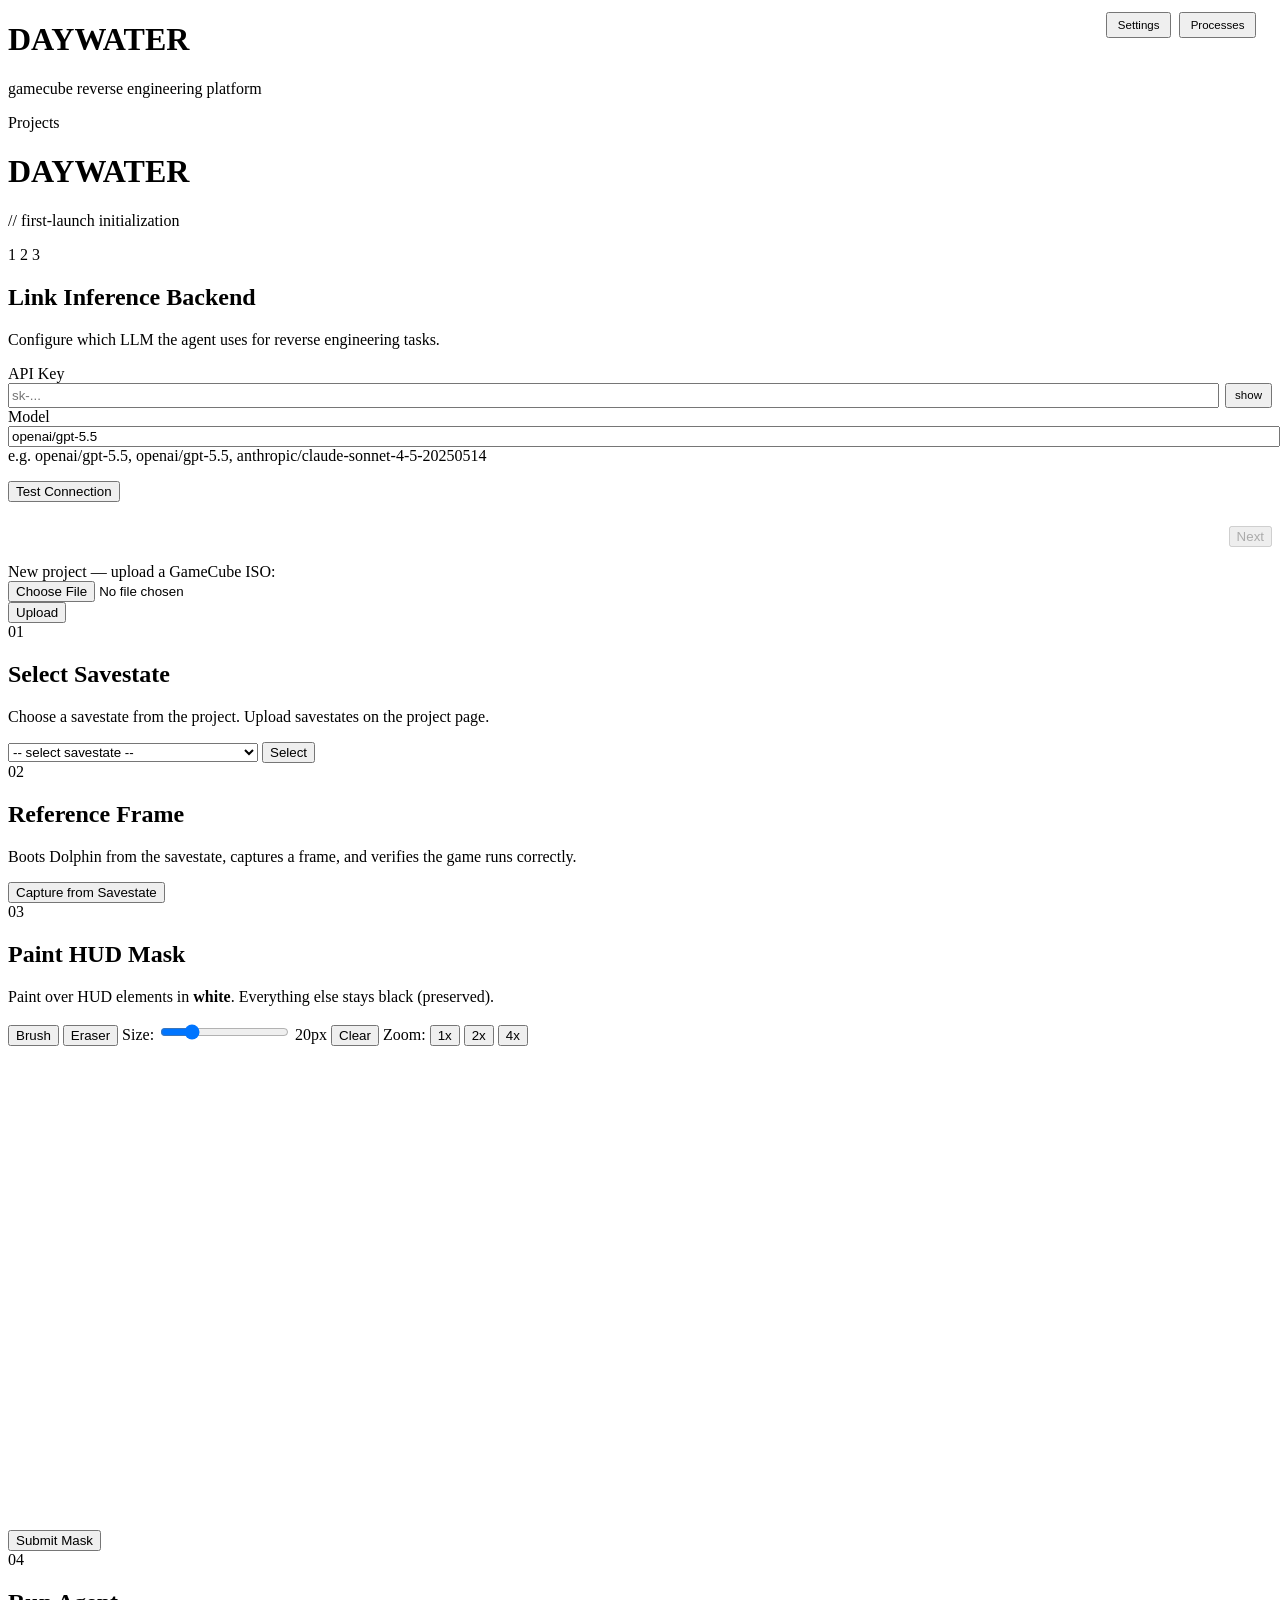
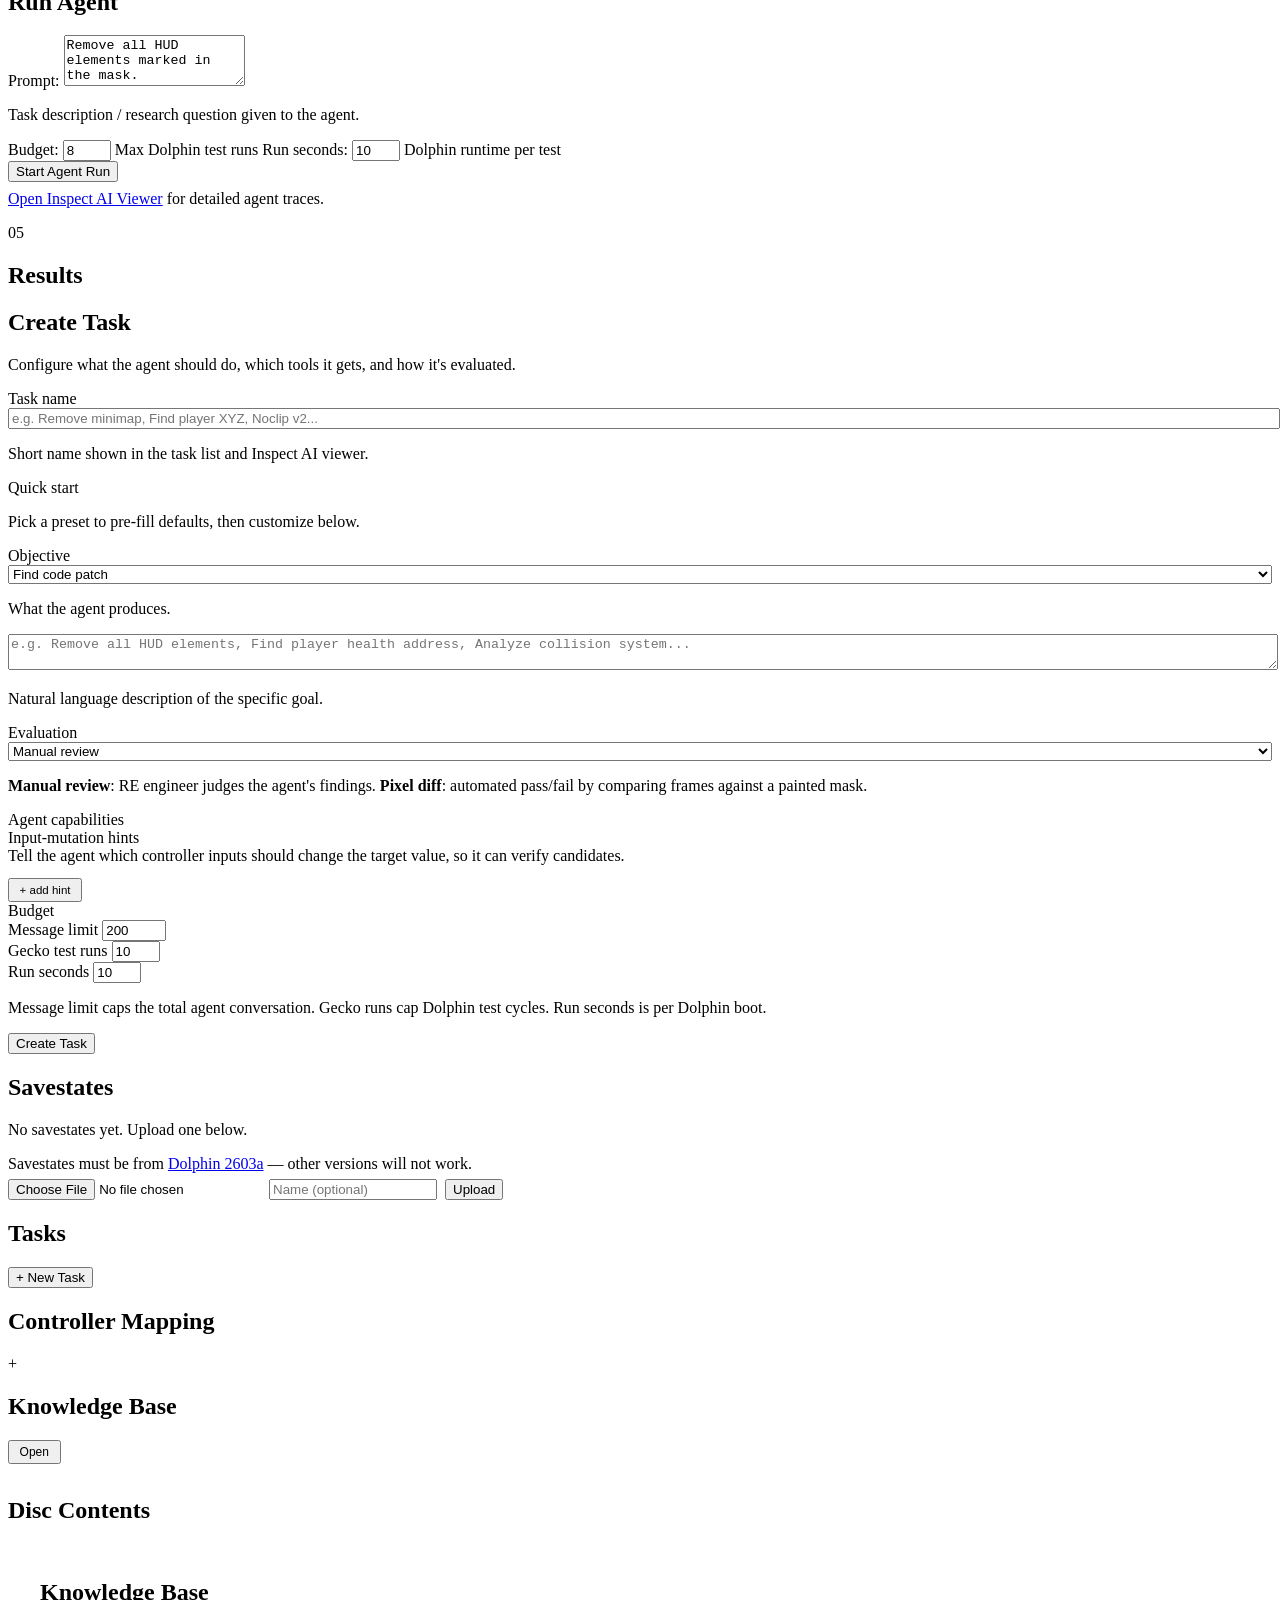
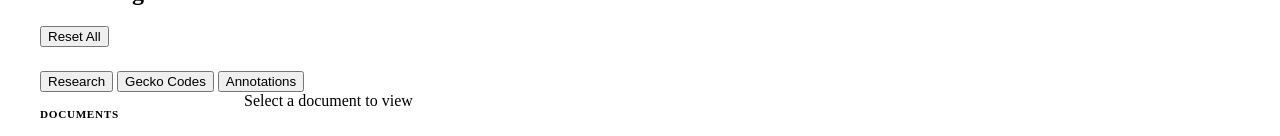
==== commit 7beb0f0f: ":sparkles: Add task names." ====
--- a/src/web/static/index.html
+++ b/src/web/static/index.html
@@ -166,7 +166,12 @@
     <!-- ═══════════════════════════════════════════════════════════════ -->
     <!-- VIEW: Task wizard                                              -->
     <!-- ═══════════════════════════════════════════════════════════════ -->
-    <div id="view-task" class="view">
+    <div id="view-task" class="view task-page">
+      <div class="proj-topbar">
+        <nav class="breadcrumb" id="task-breadcrumb"></nav>
+        <div class="proj-info-row" id="task-proj-identity"></div>
+      </div>
+      <div class="task-page-body">
 
       <!-- Step 1: Select Savestate -->
       <section id="step-savestate" class="step active">
@@ -283,17 +288,29 @@
           </div>
         </div>
       </section>
+      </div><!-- /task-page-body -->
     </div>
   </main>
 
   <!-- ═══════════════════════════════════════════════════════════════ -->
   <!-- VIEW: New Task Creator                                         -->
   <!-- ═══════════════════════════════════════════════════════════════ -->
-  <div id="view-new-task" class="view">
-    <nav class="breadcrumb" id="new-task-breadcrumb"></nav>
+  <div id="view-new-task" class="view task-page">
+    <div class="proj-topbar">
+      <nav class="breadcrumb" id="new-task-breadcrumb"></nav>
+      <div class="proj-info-row" id="new-task-proj-identity"></div>
+    </div>
+    <div class="task-page-body">
     <div class="ntc">
       <h2>Create Task</h2>
       <p class="ntc-subtitle">Configure what the agent should do, which tools it gets, and how it's evaluated.</p>
+
+      <!-- Task Name -->
+      <div class="ntc-section">
+        <span class="ntc-label">Task name</span>
+        <input type="text" id="nt-name" placeholder="e.g. Remove minimap, Find player XYZ, Noclip v2..." style="width:100%;">
+        <p class="ntc-hint">Short name shown in the task list and Inspect AI viewer.</p>
+      </div>
 
       <!-- Presets -->
       <div class="ntc-section">
@@ -372,6 +389,7 @@
       <div id="nt-errors" style="color:var(--red); font-size:0.8rem; margin-bottom:0.5rem;" hidden></div>
       <button onclick="submitNewTask()" class="primary">Create Task</button>
     </div>
+    </div><!-- /task-page-body -->
   </div>
 
   <!-- Project detail: full-page split layout -->
@@ -911,16 +929,15 @@
 
         empty.hidden = true;
         list.innerHTML = tasks.map(t => {
-          let verdict = '';
-          if (t.result_verdict === 'PASS') verdict = '<span class="verdict-pass">PASS</span>';
-          else if (t.result_verdict === 'FAIL') verdict = '<span class="verdict-fail">FAIL</span>';
-          const taskLabel = (t.preset || t.goal_type || 'task').replace(/_/g, ' ');
+          const taskName = t.name || (t.preset || t.goal_type || 'task').replace(/_/g, ' ');
+          const stateClass = t.state === 'crashed' ? 'state-crashed'
+            : t.state === 'failed' ? 'state-failed'
+            : t.state === 'done' ? 'state-done' : '';
           return `<li onclick="location.hash='#/project/${currentProjectId}/task/${t.task_id}'">
             <span class="cursor">&gt;</span>
-            <span class="task-type">${taskLabel}</span>
-            <span class="task-state">${t.state}</span>
+            <span class="task-name">${taskName}</span>
+            <span class="task-state ${stateClass}">${t.state}</span>
             <span class="task-time">${timeAgo(t.created_at)}</span>
-            ${verdict}
             <button class="danger delete-btn" onclick="event.stopPropagation(); deleteTask('${t.task_id}')">x</button>
           </li>`;
         }).join('');
@@ -1249,15 +1266,29 @@
 
     async function loadNewTaskPage() {
       const p = await api('GET', `/api/projects/${currentProjectId}`);
+      const displayName = p.name || p.game_id || currentProjectId;
+
       const bc = document.getElementById('new-task-breadcrumb');
       bc.innerHTML = [
         { text: 'Projects', href: '#/' },
-        { text: p.name || p.game_id || currentProjectId, href: `#/project/${currentProjectId}` },
+        { text: displayName, href: `#/project/${currentProjectId}` },
         { text: 'new task' },
       ].map((part, i, arr) => {
         if (i < arr.length - 1) return `<a href="${part.href}">${part.text}</a><span class="sep">/</span>`;
         return `<span>${part.text}</span>`;
       }).join('');
+
+      const identityEl = document.getElementById('new-task-proj-identity');
+      const surveyText = p.survey_complete
+        ? `<span class="proj-tag green">${p.survey_binaries_done} binaries</span>`
+        : `<span class="proj-tag amber">analyzing ${p.survey_binaries_done || 0}/${p.survey_binaries_total || '?'}</span>`;
+      identityEl.innerHTML = `
+        <span class="proj-game-id">${displayName}</span>
+        <span class="proj-meta">${p.game_id}</span>
+        <span class="proj-meta">${p.iso_sha1 ? p.iso_sha1.slice(0, 12) : ''}</span>
+        <span class="proj-meta">${p.iso_size ? (p.iso_size / 1e6).toFixed(0) + ' MB' : ''}</span>
+        ${surveyText}
+      `;
 
       // Load presets
       try {
@@ -1360,15 +1391,16 @@
       {
         id: 'pixel_diff',
         name: 'Pixel Diff',
-        desc: 'Compare captured frames against a reference using a painted mask. Auto-enabled when evaluation is set to pixel diff mask.',
+        desc: 'Compare captured frames against a reference using a painted mask.',
         requiredBy: { eval: ['pixel_diff_mask'] },
         requires: ['frame_capture'],
+        hidden: true,  // Auto-included with pixel_diff_mask eval, not shown in UI
       },
     ];
 
     function renderCapabilities() {
       const container = document.getElementById('nt-capabilities');
-      container.innerHTML = CAP_DEFS.map(cap => `
+      container.innerHTML = CAP_DEFS.filter(cap => !cap.hidden).map(cap => `
         <label class="cap-card" id="cap-item-${cap.id}" data-reason="">
           <div class="cap-cb">
             <input type="checkbox" value="${cap.id}" id="cap-cb-${cap.id}" onchange="syncCapabilities()">
@@ -1508,11 +1540,12 @@
 
     async function submitNewTask() {
       const spec = collectJobSpec();
+      const taskName = document.getElementById('nt-name').value.trim();
       const errEl = document.getElementById('nt-errors');
       errEl.hidden = true;
 
       try {
-        const result = await api('POST', `/api/projects/${currentProjectId}/tasks`, { job_spec: spec });
+        const result = await api('POST', `/api/projects/${currentProjectId}/tasks`, { job_spec: spec, name: taskName });
         location.hash = `#/project/${currentProjectId}/task/${result.task_id}`;
       } catch (e) {
         errEl.textContent = e.message;
@@ -2244,24 +2277,41 @@
     async function loadTask() {
       resetSteps();
 
-      setBreadcrumb([
-        { text: 'Projects', href: '#/' },
-        { text: '...', href: `#/project/${currentProjectId}` },
-        { text: 'task ' + currentTaskId, href: `#/project/${currentProjectId}/task/${currentTaskId}` },
-      ]);
-
-      try {
-        // Load project info for breadcrumb.
+      try {
+        // Load project info for topbar.
         const p = await api('GET', `/api/projects/${currentProjectId}`);
-        setBreadcrumb([
+        const displayName = p.name || p.game_id || currentProjectId;
+        const taskBc = document.getElementById('task-breadcrumb');
+        taskBc.innerHTML = [
           { text: 'Projects', href: '#/' },
-          { text: p.game_id || currentProjectId, href: `#/project/${currentProjectId}` },
-          { text: 'task ' + currentTaskId, href: `#/project/${currentProjectId}/task/${currentTaskId}` },
-        ]);
+          { text: displayName, href: `#/project/${currentProjectId}` },
+          { text: 'task ' + currentTaskId.slice(0, 8) },  // updated below with name
+        ].map((part, i, arr) => {
+          if (i < arr.length - 1) return `<a href="${part.href}">${part.text}</a><span class="sep">/</span>`;
+          return `<span>${part.text}</span>`;
+        }).join('');
+
+        const identityEl = document.getElementById('task-proj-identity');
+        const surveyText = p.survey_complete
+          ? `<span class="proj-tag green">${p.survey_binaries_done} binaries</span>`
+          : `<span class="proj-tag amber">analyzing ${p.survey_binaries_done || 0}/${p.survey_binaries_total || '?'}</span>`;
+        identityEl.innerHTML = `
+          <span class="proj-game-id">${displayName}</span>
+          <span class="proj-meta">${p.game_id}</span>
+          <span class="proj-meta">${p.iso_sha1 ? p.iso_sha1.slice(0, 12) : ''}</span>
+          <span class="proj-meta">${p.iso_size ? (p.iso_size / 1e6).toFixed(0) + ' MB' : ''}</span>
+          ${surveyText}
+        `;
 
         const t = await api('GET', `/api/projects/${currentProjectId}/tasks/${currentTaskId}`);
         surveyComplete = t.survey_complete || false;
         const state = t.state;
+
+        // Update breadcrumb with task name if available.
+        if (t.name) {
+          const bcSpans = taskBc.querySelectorAll('span:not(.sep)');
+          if (bcSpans.length) bcSpans[bcSpans.length - 1].textContent = t.name;
+        }
 
         // Determine task shape from job_spec
         const spec = t.job_spec || {};
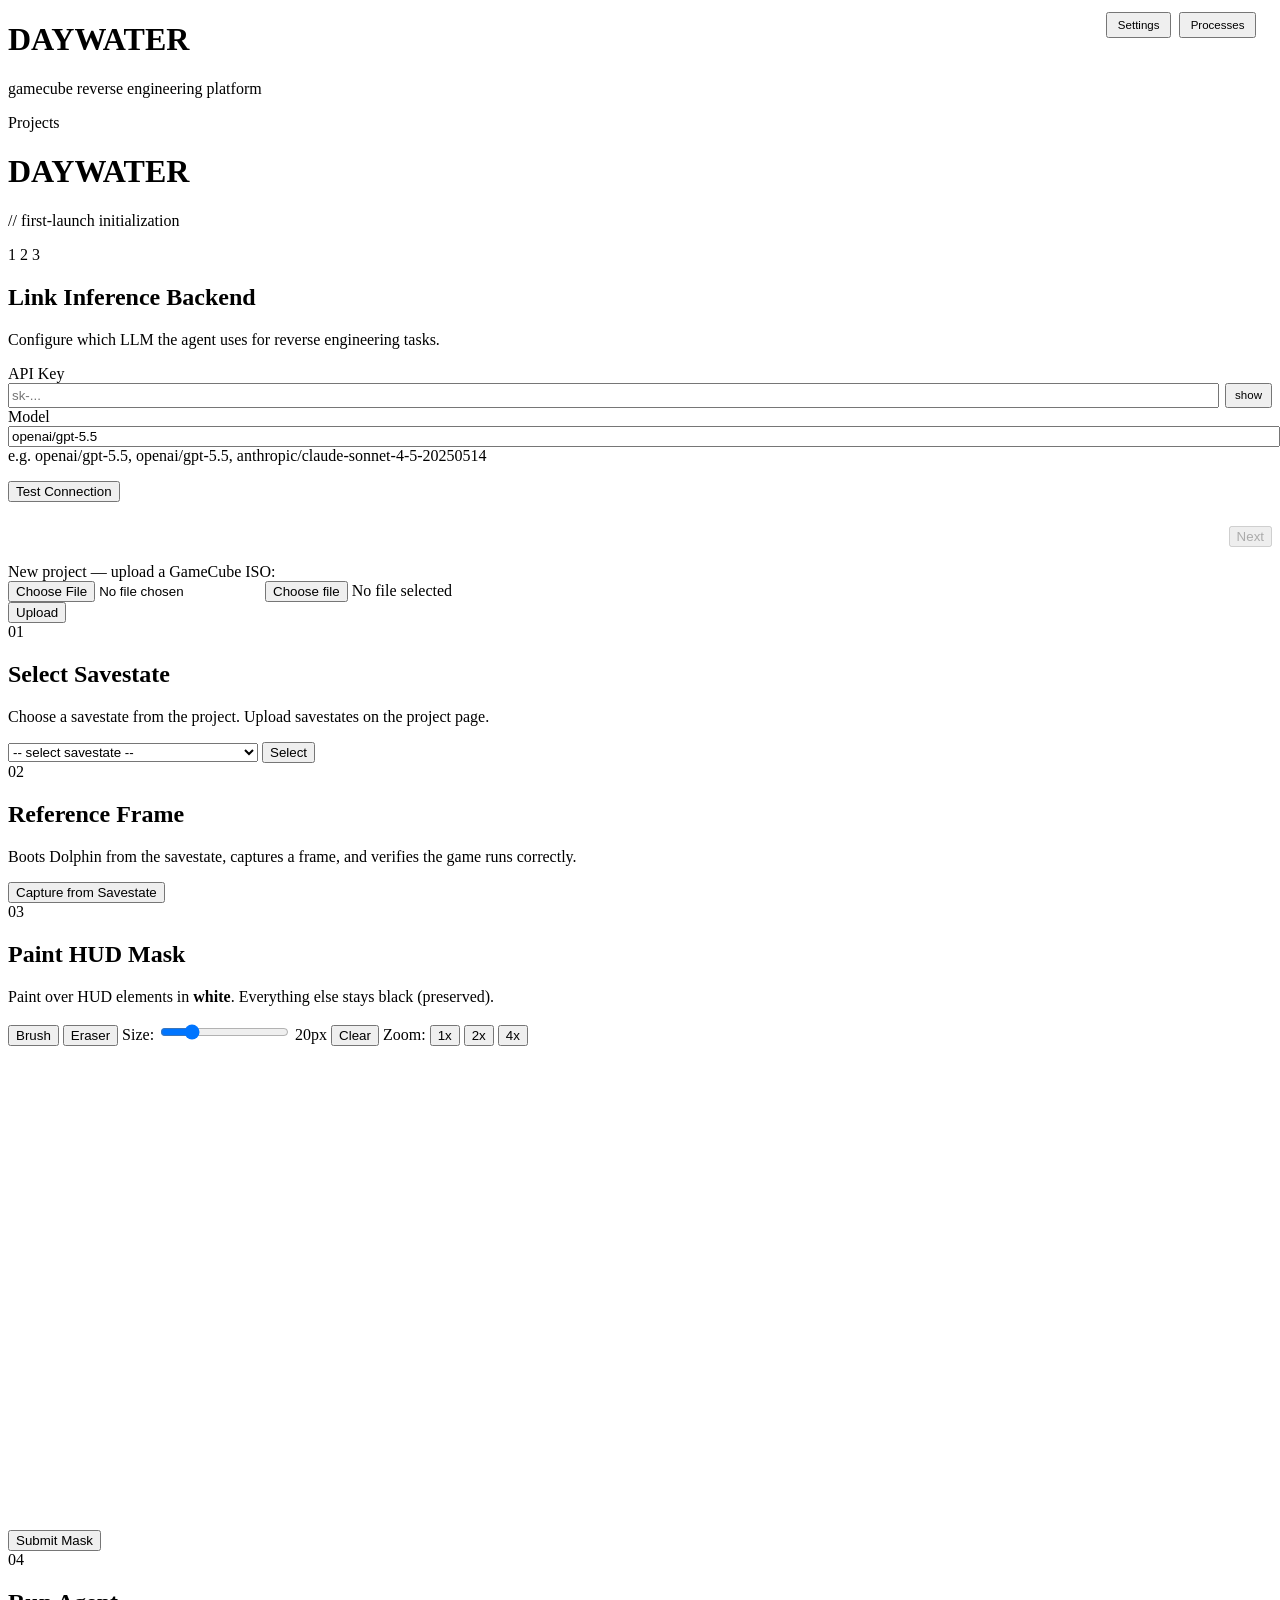
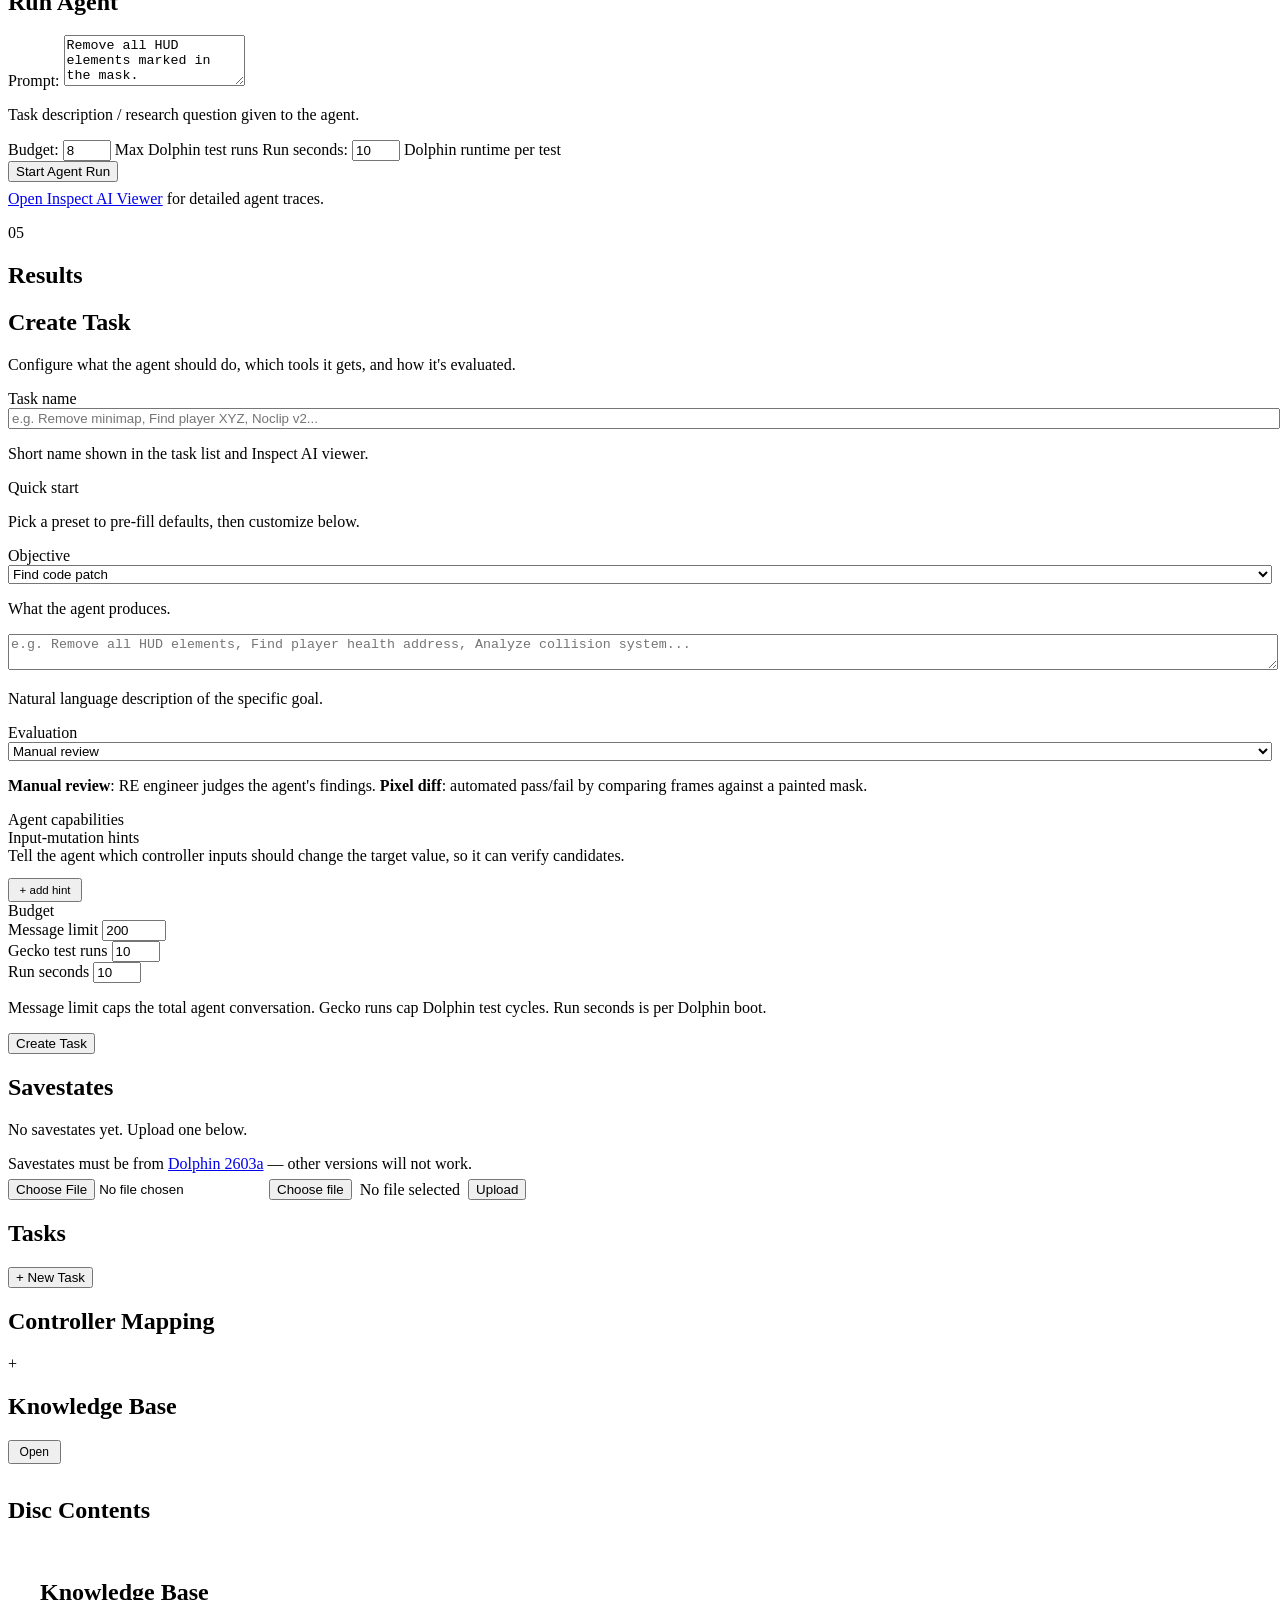
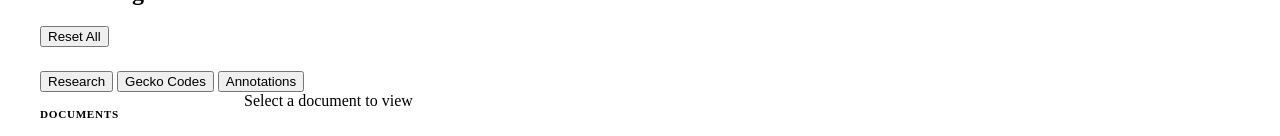
==== commit 15665fef: ":art: Change file upload button styling and thumbnail per save state." ====
--- a/src/web/static/index.html
+++ b/src/web/static/index.html
@@ -153,7 +153,8 @@
         <label>New project &mdash; upload a GameCube ISO:</label>
         <div class="file-pick">
           <input type="file" id="iso-input" accept=".iso,.nkit.iso,.rvz" onchange="onISOPicked(this)" />
-          <span id="iso-filename" class="file-label"></span>
+          <button type="button" class="file-btn" onclick="document.getElementById('iso-input').click()">Choose file</button>
+          <span id="iso-filename" class="file-btn-name">No file selected</span>
         </div>
         <button id="iso-upload-btn" onclick="uploadISO()">Upload</button>
         <div id="iso-progress" class="progress-bar" hidden>
@@ -443,7 +444,8 @@
             <p class="hint" style="margin-bottom:0.4rem;">Savestates must be from <a href="https://dolphin-emu.org/download/release/2603a/" target="_blank">Dolphin 2603a</a> — other versions will not work.</p>
             <div style="display:flex; gap:0.5rem; align-items:center; flex-wrap:wrap;">
               <input type="file" id="savestate-file-input" accept=".s01,.s02,.s03,.s04,.s05,.s06,.s07,.s08,.sav" />
-              <input type="text" id="savestate-name-input" placeholder="Name (optional)" style="width:160px;" />
+              <button type="button" class="file-btn" onclick="document.getElementById('savestate-file-input').click()">Choose file</button>
+              <span id="savestate-filename" class="file-btn-name">No file selected</span>
               <button onclick="uploadProjectSavestate()">Upload</button>
             </div>
           </div>
@@ -787,9 +789,19 @@
         const f = input.files[0];
         label.textContent = `${f.name} (${(f.size / 1e6).toFixed(0)} MB)`;
       } else {
-        label.textContent = '';
-      }
-    }
+        label.textContent = 'No file selected';
+      }
+    }
+
+    // Update savestate filename label when file is picked.
+    document.addEventListener('change', (e) => {
+      if (e.target.id === 'savestate-file-input') {
+        const label = document.getElementById('savestate-filename');
+        if (label) {
+          label.textContent = e.target.files.length ? e.target.files[0].name : 'No file selected';
+        }
+      }
+    });
 
     async function uploadISO() {
       const input = document.getElementById('iso-input');
@@ -1583,18 +1595,18 @@
         list.innerHTML = savestates.map(s => {
           const name = s.name || s.savestate_id;
           const notes = s.notes ? ` — ${s.notes.slice(0, 60)}` : '';
-          const screenshotTag = s.has_screenshot
-            ? '<span class="status-tag ready">screenshot</span>'
-            : '<span class="status-tag analyzing">no screenshot</span>';
           const findingsTag = s.findings_count
             ? `<span class="status-tag ready">${s.findings_count} findings</span>`
+            : '';
+          const thumb = s.has_screenshot
+            ? `<img class="ss-thumb" src="/api/projects/${currentProjectId}/savestates/${s.savestate_id}/screenshot" alt="">`
             : '';
           return `<li onclick="expandSavestate('${s.savestate_id}')" style="cursor:pointer;">
             <span class="cursor">&gt;</span>
             <span class="task-type">${name}</span>
             <span class="meta">${timeAgo(s.created_at)}${notes}</span>
-            ${screenshotTag}
             ${findingsTag}
+            ${thumb}
             <button class="danger delete-btn" onclick="event.stopPropagation(); deleteSavestate('${s.savestate_id}')">x</button>
           </li>`;
         }).join('');
@@ -1607,16 +1619,13 @@
       const input = document.getElementById('savestate-file-input');
       if (!input.files.length) return alert('Select a savestate file first');
 
-      const name = document.getElementById('savestate-name-input').value.trim();
       const form = new FormData();
       form.append('file', input.files[0]);
 
-      const url = `/api/projects/${currentProjectId}/savestates/upload` + (name ? `?name=${encodeURIComponent(name)}` : '');
-
-      try {
-        await api('POST', url, form, true);
+      try {
+        await api('POST', `/api/projects/${currentProjectId}/savestates/upload`, form, true);
         input.value = '';
-        document.getElementById('savestate-name-input').value = '';
+        document.getElementById('savestate-filename').textContent = 'No file selected';
         loadSavestates();
       } catch (e) {
         alert('Savestate upload failed: ' + e.message);
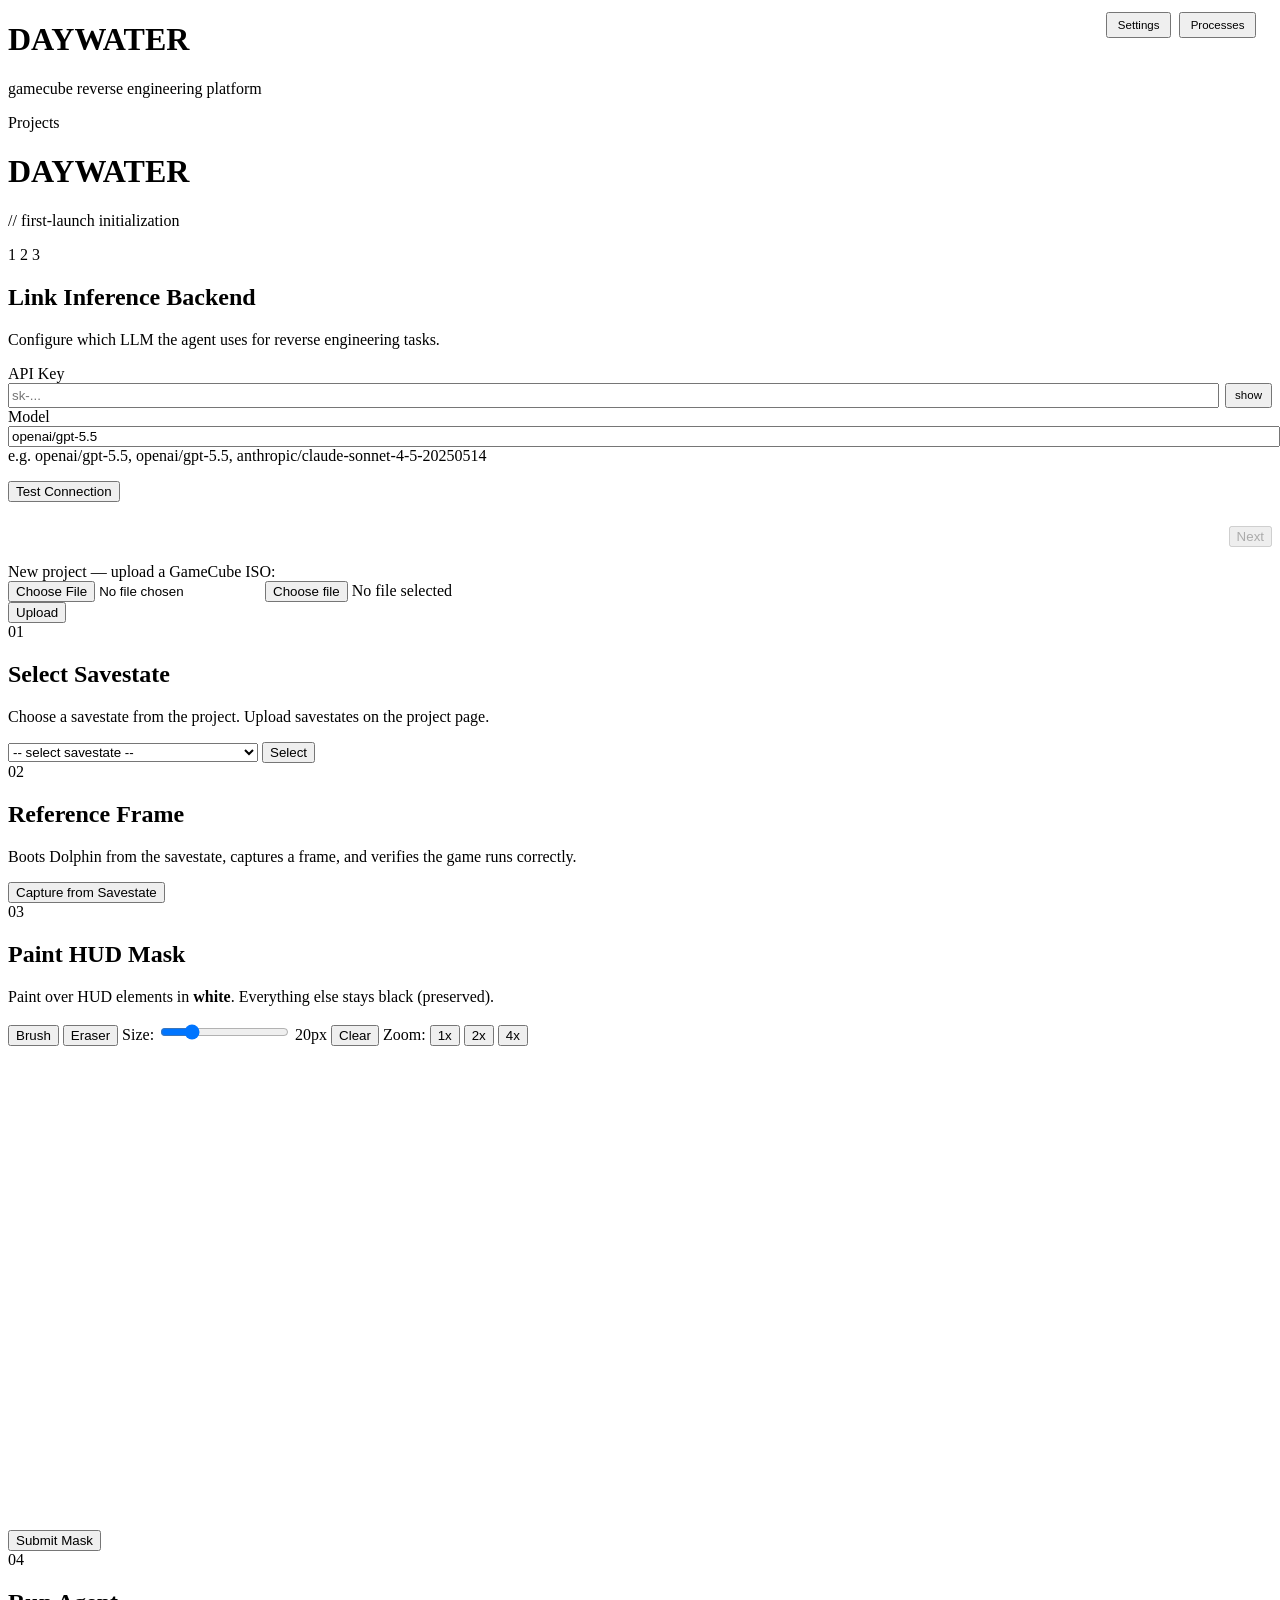
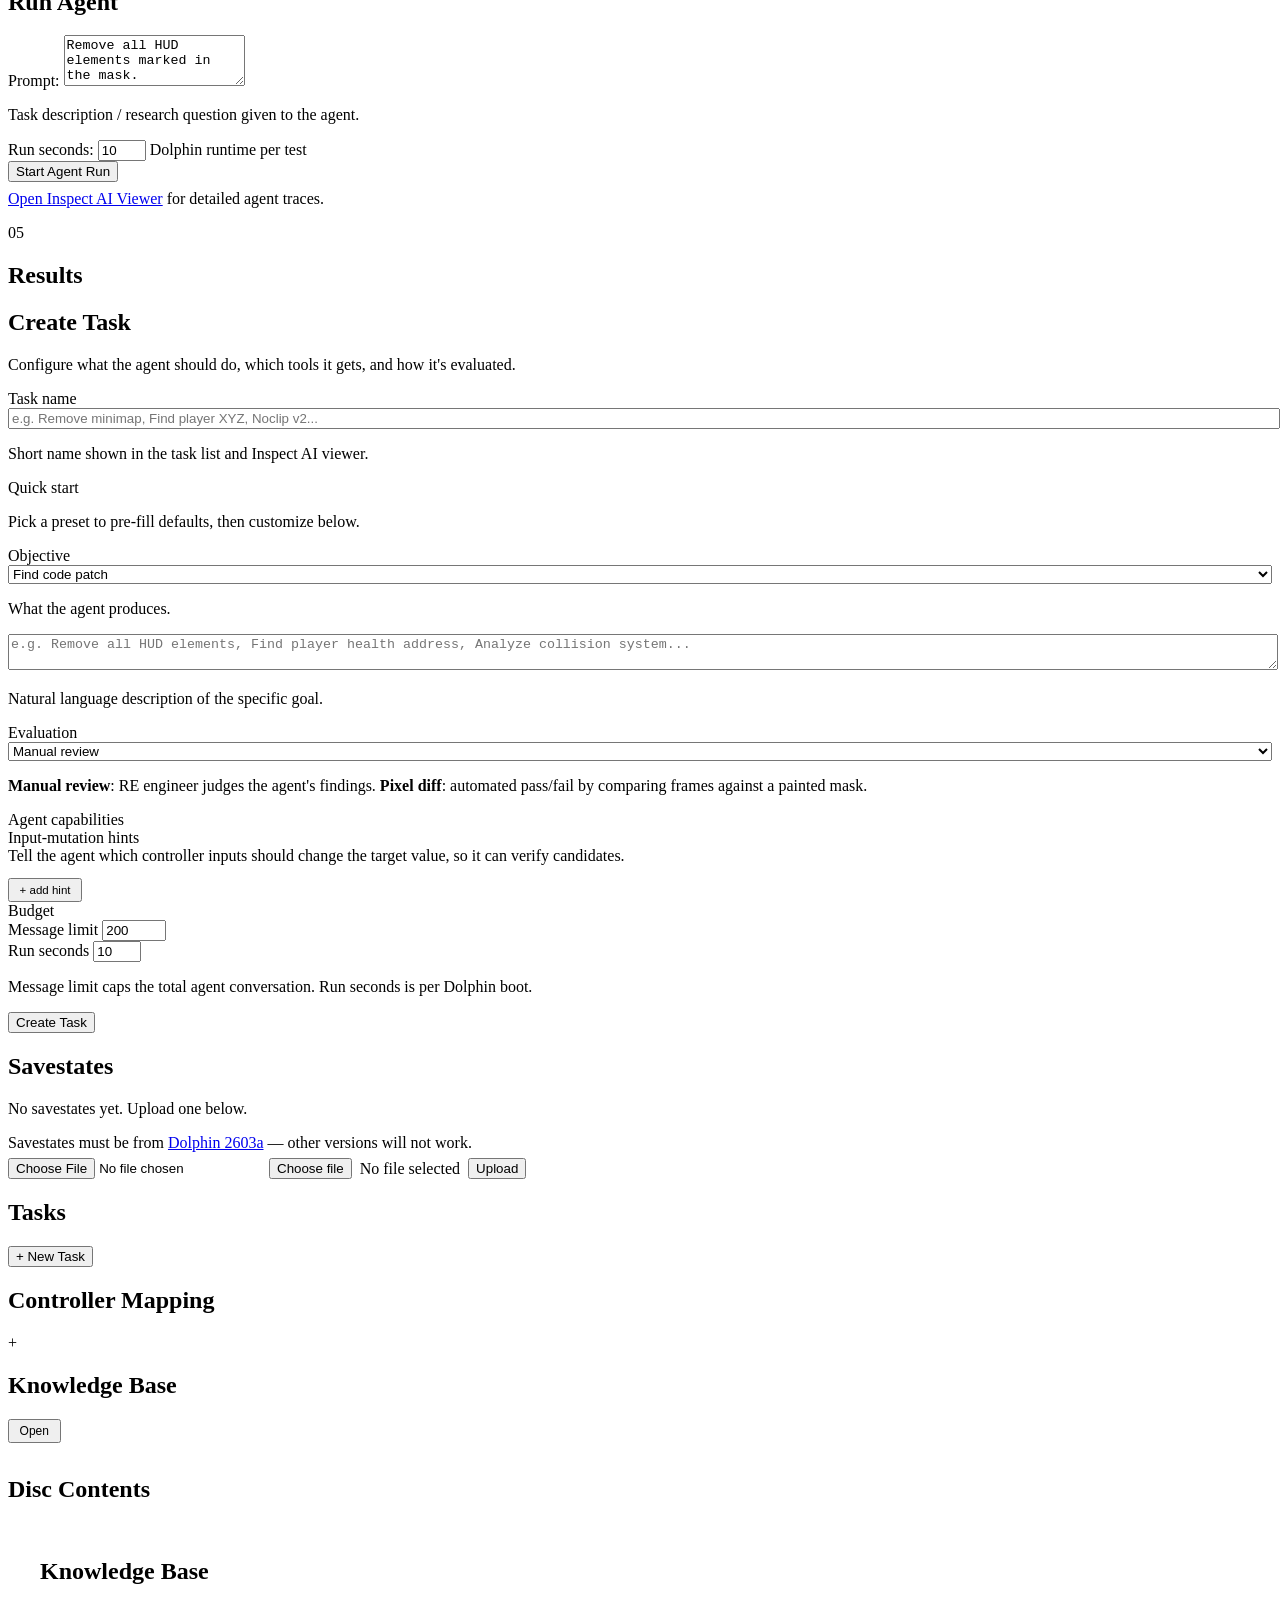
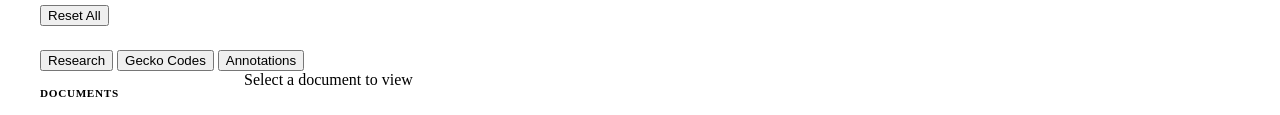
==== commit a441cb1c: ":art: Remove gecko code submission limit on pixel-diff tasks" ====
--- a/src/web/static/index.html
+++ b/src/web/static/index.html
@@ -250,9 +250,6 @@
               <p class="hint">Describe what noclip controls might look like in this game. Helps the agent understand the target behavior.</p>
             </div>
             <div class="config-row">
-              <label>Budget: <input type="number" id="budget-input" value="8" min="1" max="20">
-                <span class="field-hint">Max Dolphin test runs</span>
-              </label>
               <label>Run seconds: <input type="number" id="run-seconds-input" value="10" min="5" max="60">
                 <span class="field-hint">Dolphin runtime per test</span>
               </label>
@@ -375,15 +372,11 @@
             <input type="number" id="nt-message-limit" value="200" min="50" max="1000">
           </div>
           <div class="budget-field">
-            <label>Gecko test runs</label>
-            <input type="number" id="nt-max-gecko" value="10" min="1" max="30">
-          </div>
-          <div class="budget-field">
             <label>Run seconds</label>
             <input type="number" id="nt-run-seconds" value="10" min="5" max="60">
           </div>
         </div>
-        <p class="ntc-hint">Message limit caps the total agent conversation. Gecko runs cap Dolphin test cycles. Run seconds is per Dolphin boot.</p>
+        <p class="ntc-hint">Message limit caps the total agent conversation. Run seconds is per Dolphin boot.</p>
       </div>
 
       <!-- Errors + Submit -->
@@ -1348,7 +1341,7 @@
 
       // Budget
       document.getElementById('nt-message-limit').value = spec.message_limit || 200;
-      document.getElementById('nt-max-gecko').value = spec.max_gecko_runs || 10;
+      // max_gecko_runs removed — message limit is sufficient
       document.getElementById('nt-run-seconds').value = spec.run_seconds || 10;
 
       // Hints
@@ -1530,6 +1523,13 @@
       document.querySelectorAll('#nt-capabilities input[type=checkbox]:checked').forEach(cb => {
         capabilities.push(cb.value);
       });
+      // Include hidden caps required by the current evaluation method
+      const eval_ = document.getElementById('nt-evaluation').value;
+      for (const cap of CAP_DEFS) {
+        if (cap.hidden && cap.requiredBy?.eval?.includes(eval_) && !capabilities.includes(cap.id)) {
+          capabilities.push(cap.id);
+        }
+      }
 
       const hints = [];
       document.querySelectorAll('#nt-hints-list > div').forEach(row => {
@@ -1545,7 +1545,6 @@
         target_description: document.getElementById('nt-target').value.trim(),
         input_mutation_hints: hints,
         message_limit: parseInt(document.getElementById('nt-message-limit').value),
-        max_gecko_runs: parseInt(document.getElementById('nt-max-gecko').value),
         run_seconds: parseInt(document.getElementById('nt-run-seconds').value),
       };
     }
@@ -2340,7 +2339,6 @@
           document.querySelector('#step-run .step-num').textContent = '01';
           document.querySelector('#step-results .step-num').textContent = '02';
           document.getElementById('hint-input').value = targetDesc || 'Explore the codebase and document your findings.';
-          document.getElementById('budget-input').parentElement.parentElement.hidden = true;
           document.getElementById('run-seconds-input').parentElement.parentElement.hidden = true;
 
           if (state === 'created' || state === 'ready') unlockStep('step-run');
@@ -2360,7 +2358,6 @@
           document.getElementById('step-mask').hidden = true;
           document.querySelector('#step-run .step-num').textContent = '02';
           document.querySelector('#step-results .step-num').textContent = '03';
-          document.getElementById('budget-input').parentElement.parentElement.hidden = true;
           document.getElementById('run-seconds-input').parentElement.parentElement.hidden = true;
           document.getElementById('hint-input').value = targetDesc || 'Describe the task objective.';
 
@@ -2578,10 +2575,8 @@
       // Save the current config before starting
       const config = {};
       config.hint = document.getElementById('hint-input').value;
-      const budgetEl = document.getElementById('budget-input');
       const runSecsEl = document.getElementById('run-seconds-input');
-      if (!budgetEl.parentElement.parentElement.hidden) {
-        config.verify_budget = parseInt(budgetEl.value);
+      if (runSecsEl && !runSecsEl.parentElement.parentElement.hidden) {
         config.run_seconds = parseInt(runSecsEl.value);
       }
       await api('POST', `${taskPath()}/config`, config);
